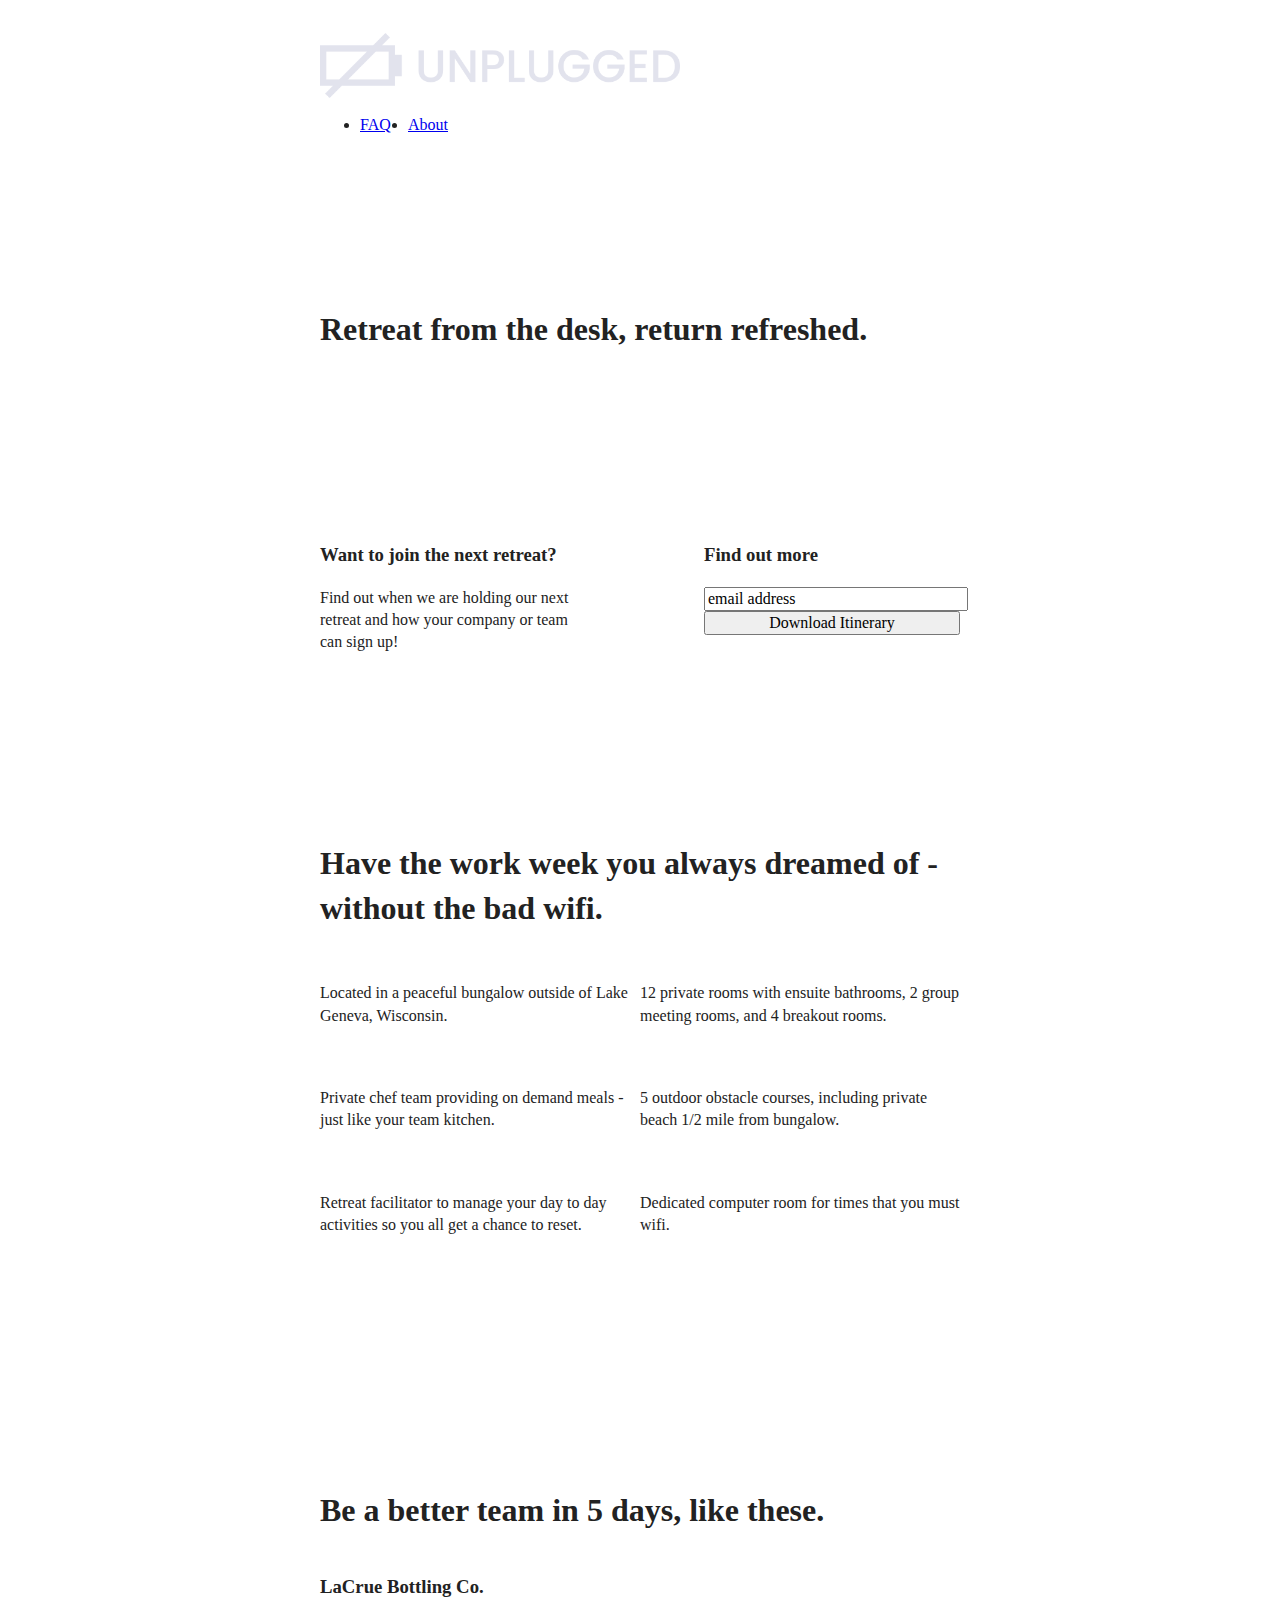
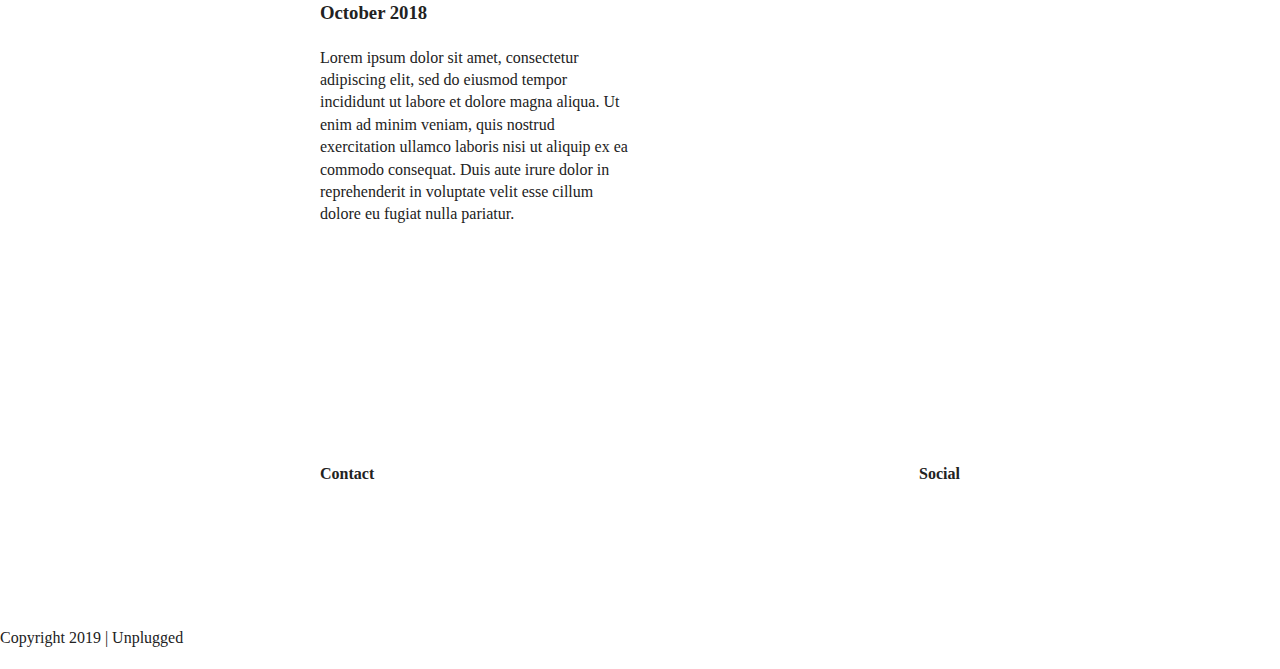
==== index.html @ dffa26b5 "added css layouts for mobile and tablet" ====
<!doctype html>
<html class="no-js" lang="">

<head>
  <meta charset="utf-8">
  <title>Unplugged Retreat</title>
  <meta name="description" content="">
  <meta name="viewport" content="width=device-width, initial-scale=1">

  <meta property="og:title" content="">
  <meta property="og:type" content="">
  <meta property="og:url" content="">
  <meta property="og:image" content="">

  <link rel="manifest" href="site.webmanifest">
  <link rel="apple-touch-icon" href="icon.png">
  <!-- Place favicon.ico in the root directory -->

  <link rel="stylesheet" href="css/normalize.css">
  <link rel="stylesheet" href="css/main.css">

  <meta name="theme-color" content="#fafafa">
</head>

<body>
  <header>
    <div class="content-wrapper">
      <a href="#"><img src="img/unpluggedlogo.png" alt="unplugged logo"></a>
      <div class="header-divider"></div>
      <nav>
        <ul>
          <li><a href="faq/index.html" target="_blank">FAQ</a></li>
          <li><a href="about/index.html" target="_blank">About</a></li>
        </ul>
      </nav>

      
    </div>
    
  </header>

  <main>
    <section class="hero-area">
      <div class="content-wrapper">
        <h1>Retreat from the desk, return refreshed.</h1>
      </div>
    </section>

    <aside>
      <div class="content-wrapper">
        <div class="form-description">
          <h3>Want to join the next retreat?</h3>
          <p>Find out when we are holding our next retreat and how your company or team can sign up!</p>
        </div>
        <div class="form">
          <h3>Find out more</h3>
          <input type="text" name="name" value="email address">
          <input type="button" value="Download Itinerary">
        </div>
      </div>
    </aside>
    <section class="features">
      <div class="content-wrapper">
        <h1>Have the work week you always dreamed of - without the bad wifi.</h1>
        <div class="features-items">
          <article>
            <p class="fontawesome-icon"></p>
            <p class="features-item-description">Located in a peaceful bungalow outside of Lake Geneva, Wisconsin.</p>
          </article>
          <article>
            <p class="fontawesome-icon"></p>
            <p class="features-item-description">12 private rooms with ensuite bathrooms, 2 group meeting rooms, and 4 breakout rooms.</p>
          </article>
          <article>
            <p class="fontawesome-icon"></p>
            <p class="features-item-description">Private chef team providing on demand meals - just like your team kitchen.</p>
          </article>
          <article>
            <p class="fontawesome-icon"></p>
            <p class="features-item-description">5 outdoor obstacle courses, including private beach 1/2 mile from bungalow.</p>
          </article>
          <article>
            <p class="fontawesome-icon"></p>
            <p class="features-item-description">Retreat facilitator to manage your day to day activities so you all get a chance to reset.</p>
          </article>
          <article>
            <p class="fontawesome-icon"></p>
            <p class="features-item-description">Dedicated computer room for times that you must wifi.</p>
          </article>
        </div>
      </div>
    </section>
    <section class="reviews">
      <div class="content-wrapper">
        <h1>Be a better team in 5 days, like these.</h1>
        <article>
          <div>
            <h3>LaCrue Bottling Co. October 2018</h3>
            <p>Lorem ipsum dolor sit amet, consectetur adipiscing elit, sed do eiusmod tempor incididunt ut labore et dolore magna aliqua. Ut enim ad minim veniam, quis nostrud exercitation ullamco laboris nisi ut aliquip ex ea commodo consequat. Duis aute irure dolor in reprehenderit in voluptate velit esse cillum dolore eu fugiat nulla pariatur.</p>
          </div>
        </article>
      </div>
    </section>
  </main>

  <footer>
    <div class="content-wrapper">
      <div class="footer-content">
        <div class="contact">
          <h4>Contact</h4>
          <address>
            
          </address>
        </div>
        <div class="social">
          <h4>Social</h4>
            <div class="social-icons">
              <p><a href="https://www.facebook.com/yoursite" target="_blank"></a></p>
              <p><a href="https://www.twitter.com/yoursite" target="_blank"></a></p>
              <p><a href="https://www.instagram.com/yoursite" target="_blank"></a></p>
            </div>
        </div>
      </div>
    </div>
    <div class="copyright">
      <p>Copyright 2019 | Unplugged</p>
    </div>
  </footer>

  <!-- Add your site or application content here -->
  <script src="../js/vendor/modernizr-3.11.2.min.js"></script>
  <script src="../js/plugins.js"></script>
  <script src="../js/main.js"></script>

  <!-- Google Analytics: change UA-XXXXX-Y to be your site's ID. -->
  <script>
    window.ga = function () { ga.q.push(arguments) }; ga.q = []; ga.l = +new Date;
    ga('create', 'UA-XXXXX-Y', 'auto'); ga('set', 'anonymizeIp', true); ga('set', 'transport', 'beacon'); ga('send', 'pageview')
  </script>
  <script src="https://www.google-analytics.com/analytics.js" async></script>
</body>

</html>
---- css/main.css ----
/*! HTML5 Boilerplate v8.0.0 | MIT License | https://html5boilerplate.com/ */

/* main.css 2.1.0 | MIT License | https://github.com/h5bp/main.css#readme */
/*
 * What follows is the result of much research on cross-browser styling.
 * Credit left inline and big thanks to Nicolas Gallagher, Jonathan Neal,
 * Kroc Camen, and the H5BP dev community and team.
 */

/* ==========================================================================
   Base styles: opinionated defaults
   ========================================================================== */

html {
  color: #222;
  font-size: 1em;
  line-height: 1.4;
}

/*
 * Remove text-shadow in selection highlight:
 * https://twitter.com/miketaylr/status/12228805301
 *
 * Vendor-prefixed and regular ::selection selectors cannot be combined:
 * https://stackoverflow.com/a/16982510/7133471
 *
 * Customize the background color to match your design.
 */

::-moz-selection {
  background: #b3d4fc;
  text-shadow: none;
}

::selection {
  background: #b3d4fc;
  text-shadow: none;
}

/*
 * A better looking default horizontal rule
 */

hr {
  display: block;
  height: 1px;
  border: 0;
  border-top: 1px solid #ccc;
  margin: 1em 0;
  padding: 0;
}

/*
 * Remove the gap between audio, canvas, iframes,
 * images, videos and the bottom of their containers:
 * https://github.com/h5bp/html5-boilerplate/issues/440
 */

audio,
canvas,
iframe,
img,
svg,
video {
  vertical-align: middle;
}

/*
 * Remove default fieldset styles.
 */

fieldset {
  border: 0;
  margin: 0;
  padding: 0;
}

/*
 * Allow only vertical resizing of textareas.
 */

textarea {
  resize: vertical;
}

/* ==========================================================================
   Author's custom styles
   ========================================================================== */

.content-wrapper {
  width: 90%;
  margin: 50px 0;
}

header, footer {
  display: flex;
  justify-content: center;
  align-items: center;
  flex-flow: row wrap;
}

header {
  padding: 15px, 0;
}

header img {
  width: 60%;
}

header .content-wrapper {
  display: flex;
  justify-content: center;
  align-items: center;
  flex-flow: row wrap;
  margin: 0;
}

.header-divider {
  width: 100%;
  height: 1px;
  margin: 10px 0 20px 0;
}

header nav {
  display: flex;
  justify-content: space-around;
  align-items: center;
  flex-flow: row wrap;
  width: 60%;
}

header nav ul {
  display: flex;
  justify-content: space-around;
  width: 100%;
}

footer {
  flex-direction: column;
}

footer .content-wrapper {
  width: 55%;
  margin: 50px 0;
}

footer .social-icons {
  display: flex;
  justify-content: space-around;
  align-items: center;
}

footer .social-icons p {
  display: flex;
  justify-content: center;
  align-items: center;
} 

footer p {
  margin: 0;
}

footer .copyright {
  margin: 20px 0;
}


/* --------------- Mobile styles - Homepage --------------- */

.hero-area {
  display: flex;
  justify-content: center;
  flex-flow: row wrap;
}

aside {
  display: flex;
  justify-content: center;
  align-items: center;
  flex-flow: row wrap;
}

input {
  width: 100%
}

.features {
  display: flex;
  justify-content: center;
  flex-flow: row wrap;
}

.features h2 {
margin-bottom: 60px;
}

.features .features-items {
  display: flex;
  justify-content: center;
  align-items: center;
  flex-flow: row wrap;
}

.features article {
  width: 63%;
  margin: 30px 0;
}

.features p {
  margin: 0;
}

.reviews {
  display: flex;
  justify-content: center;
  flex-flow: row wrap;
}

.reviews h3 {
  width: 55%;
  margin: 20px 0;
}

/* --------------- Mobile styles - About page --------------- */


.mission {
  display: flex;
  justify-content: center;
  align-items: center;
  flex-flow: row wrap;
}

.contact {
  display: flex;
  justify-content: center;
  align-items: center;
  flex-flow: row wrap;
}

.contact-content p {
  margin: 0;
}

/* --------------- Mobile styles - FAQ page --------------- */
.faq {
  display: flex;
  justify-content: center;
  align-items: center;
}

.faq .content-wrapper {
  display: flex;
  justify-content: center;
  align-items: center;
  flex-flow: row wrap;
}

.faq h2 {
  margin-bottom: 40px;
}

.faq-content {
  margin-bottom: 50px; 
}

/* ==========================================================================
   Helper classes
   ========================================================================== */

/*
 * Hide visually and from screen readers
 */

.hidden,
[hidden] {
  display: none !important;
}

/*
 * Hide only visually, but have it available for screen readers:
 * https://snook.ca/archives/html_and_css/hiding-content-for-accessibility
 *
 * 1. For long content, line feeds are not interpreted as spaces and small width
 *    causes content to wrap 1 word per line:
 *    https://medium.com/@jessebeach/beware-smushed-off-screen-accessible-text-5952a4c2cbfe
 */

.sr-only {
  border: 0;
  clip: rect(0, 0, 0, 0);
  height: 1px;
  margin: -1px;
  overflow: hidden;
  padding: 0;
  position: absolute;
  white-space: nowrap;
  width: 1px;
  /* 1 */
}

/*
 * Extends the .sr-only class to allow the element
 * to be focusable when navigated to via the keyboard:
 * https://www.drupal.org/node/897638
 */

.sr-only.focusable:active,
.sr-only.focusable:focus {
  clip: auto;
  height: auto;
  margin: 0;
  overflow: visible;
  position: static;
  white-space: inherit;
  width: auto;
}

/*
 * Hide visually and from screen readers, but maintain layout
 */

.invisible {
  visibility: hidden;
}

/*
 * Clearfix: contain floats
 *
 * For modern browsers
 * 1. The space content is one way to avoid an Opera bug when the
 *    `contenteditable` attribute is included anywhere else in the document.
 *    Otherwise it causes space to appear at the top and bottom of elements
 *    that receive the `clearfix` class.
 * 2. The use of `table` rather than `block` is only necessary if using
 *    `:before` to contain the top-margins of child elements.
 */

.clearfix::before,
.clearfix::after {
  content: " ";
  display: table;
}

.clearfix::after {
  clear: both;
}

/* ==========================================================================
   EXAMPLE Media Queries for Responsive Design.
   These examples override the primary ('mobile first') styles.
   Modify as content requires.
   ========================================================================== */

@media only screen and (min-width: 768px) {

/* General styles */
.content-wrapper {
  max-width: 640px;
  margin: 100px 0;
}

/* Header */
header {
  justify-content: space-around;
  padding: 33px 0;
}

header .content-wrapper {
  justify-content: space-between;
  width: 100%;
}

header nav {
  width: 20%;
}

header nav ul {
  justify-content: space-between;
}

.header-divider {
  display: none;
}

/* Hero Area */

/* Aside */
aside .content-wrapper {
  margin: 50px 0;
  display: flex;
  justify-content: space-between;
  flex-flow: row wrap;
}

aside .content-wrapper .form-description,
aside .content-wrapper .form {
  width: 40%;
  margin: 0;
}

/* Features */
.features article {
  display: flex;
  justify-content: center;
  align-items: center;
  flex-flow: column wrap;
  flex-basis: 50%;
}

/* Reviews */
.reviews article {
  display: flex;
  justify-content: space-between;
}

.reviews article div {
  width: 49%;
}

/* Footer */
footer .content-wrapper {
  width: 65%;
  margin: 100px 0;
}

.footer-content {
  display: flex;
  justify-content: space-between;
  align-items: center;
}

footer .contact {
  margin-bottom: 0;
}

footer .copyright {
  width: 100%;
}

/* About Page */

.mission-content {
  display: flex;
  justify-content: space-between;
  align-items: center;
  padding-top: 20px;
}

.mission-content p {
  width: 45%;
}

.contact-section .content-wrapper h2 {
  width: 80%;
}

.contact-content {
  display: flex;
  justify-content: space-between;
  align-items: flex-start;
}

/* FAQ Page */
.faq .content-wrapper {
  justify-content: space-between;
}

.faq-content {
  flex-basis: 45%;
}

.faq h2 {
  width: 100%;
}

}

@media only screen and (min-width: 1200px) {

}

/* ==========================================================================
   Print styles.
   Inlined to avoid the additional HTTP request:
   https://www.phpied.com/delay-loading-your-print-css/
   ========================================================================== */

@media print {
  *,
  *::before,
  *::after {
    background: #fff !important;
    color: #000 !important;
    /* Black prints faster */
    box-shadow: none !important;
    text-shadow: none !important;
  }

  a,
  a:visited {
    text-decoration: underline;
  }

  a[href]::after {
    content: " (" attr(href) ")";
  }

  abbr[title]::after {
    content: " (" attr(title) ")";
  }

  /*
   * Don't show links that are fragment identifiers,
   * or use the `javascript:` pseudo protocol
   */
  a[href^="#"]::after,
  a[href^="javascript:"]::after {
    content: "";
  }

  pre {
    white-space: pre-wrap !important;
  }

  pre,
  blockquote {
    border: 1px solid #999;
    page-break-inside: avoid;
  }

  /*
   * Printing Tables:
   * https://web.archive.org/web/20180815150934/http://css-discuss.incutio.com/wiki/Printing_Tables
   */
  thead {
    display: table-header-group;
  }

  tr,
  img {
    page-break-inside: avoid;
  }

  p,
  h2,
  h3 {
    orphans: 3;
    widows: 3;
  }

  h2,
  h3 {
    page-break-after: avoid;
  }
}
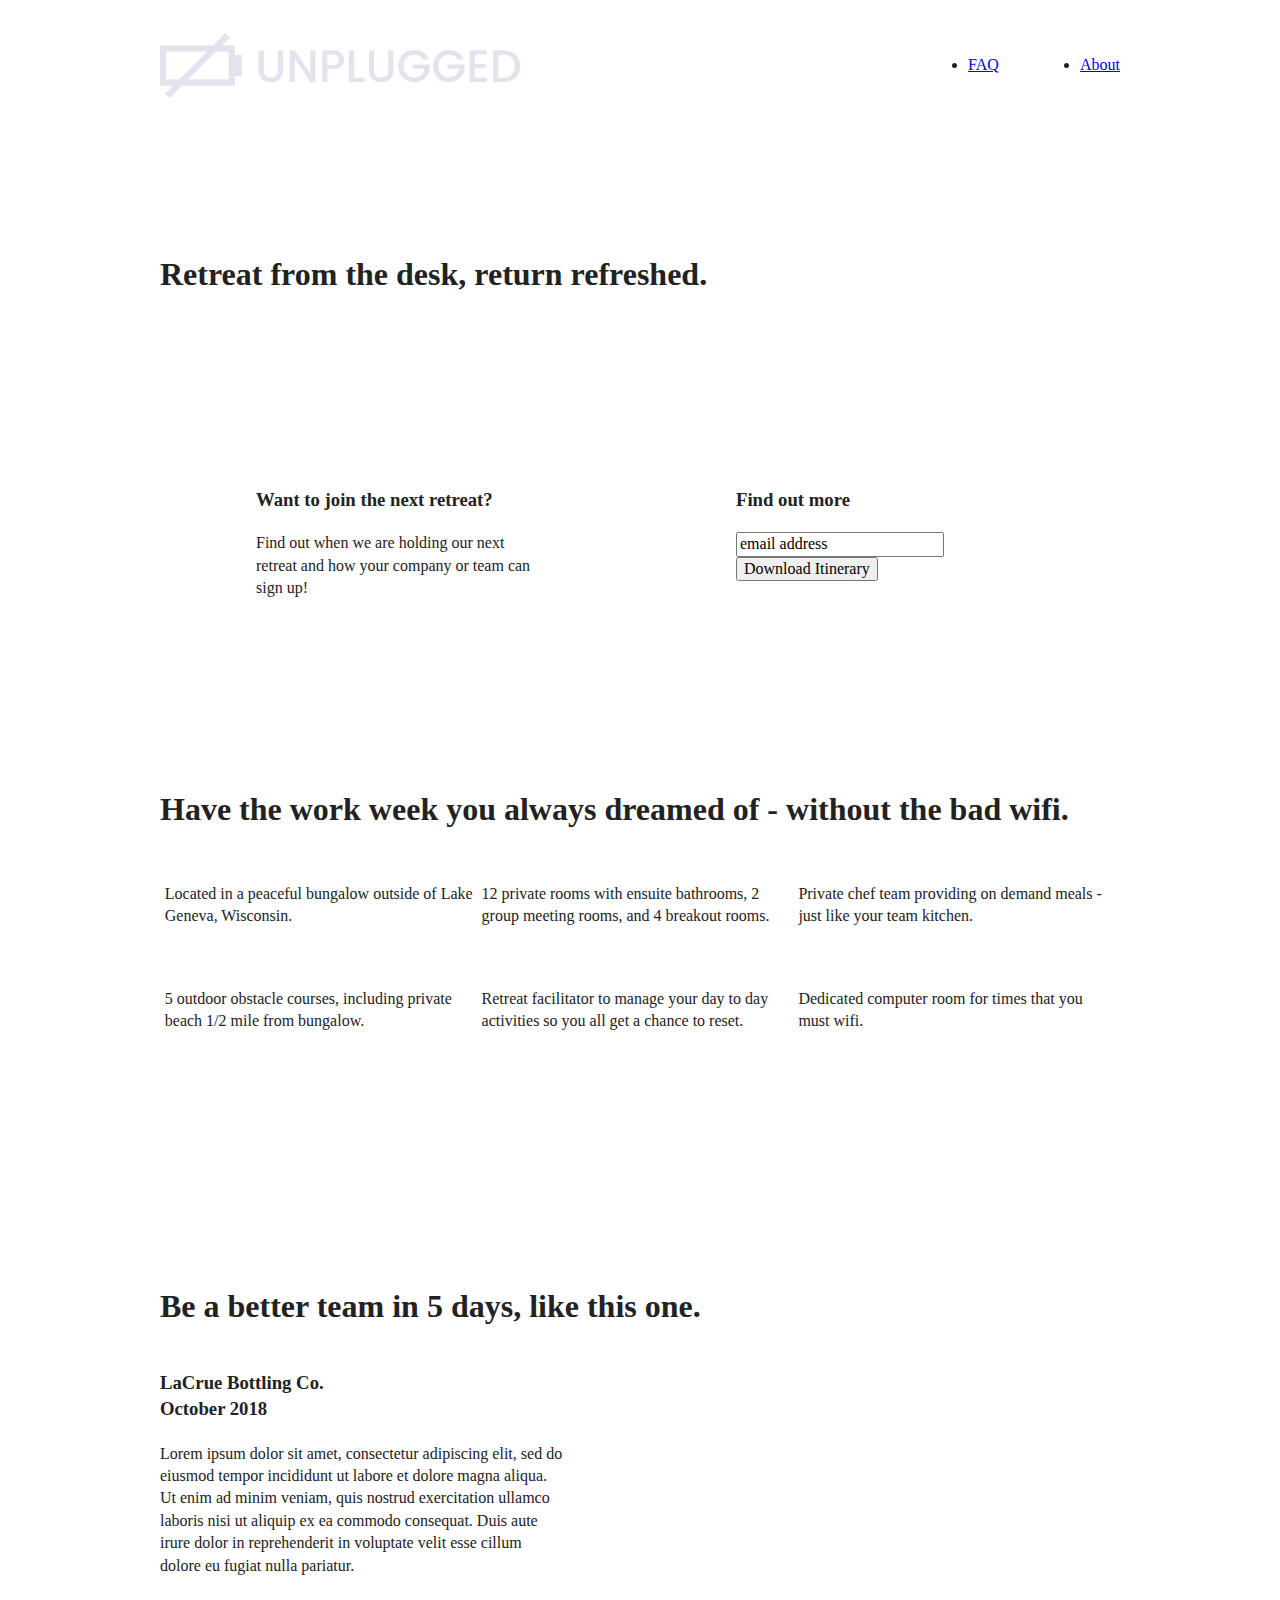
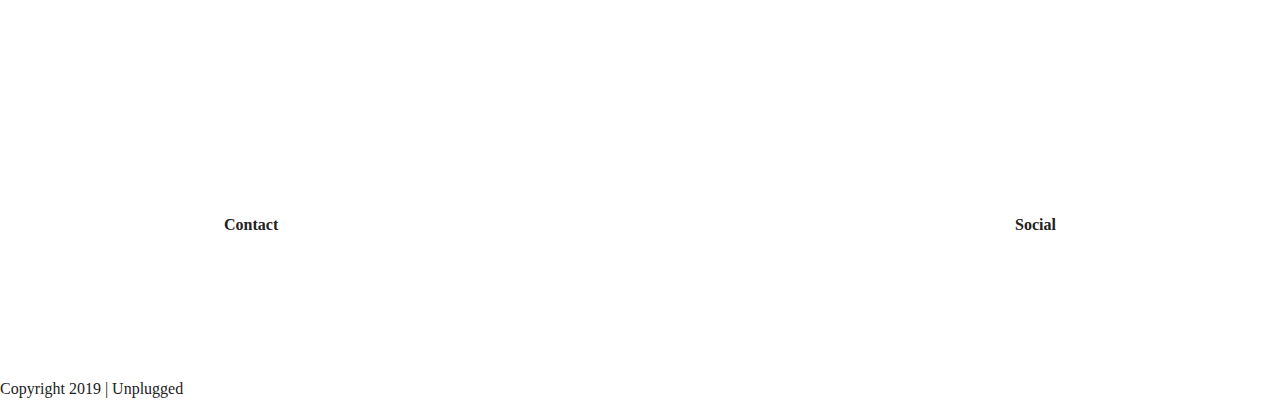
==== commit 37ec0231: "added desktop css layouts" ====
--- a/index.html
+++ b/index.html
@@ -92,7 +92,7 @@
     </section>
     <section class="reviews">
       <div class="content-wrapper">
-        <h1>Be a better team in 5 days, like these.</h1>
+        <h1>Be a better team in 5 days, like this one.</h1>
         <article>
           <div>
             <h3>LaCrue Bottling Co. October 2018</h3>
--- a/css/main.css
+++ b/css/main.css
@@ -180,9 +180,6 @@
   flex-flow: row wrap;
 }
 
-input {
-  width: 100%
-}
 
 .features {
   display: flex;
@@ -240,6 +237,13 @@
 
 .contact-content p {
   margin: 0;
+}
+
+.social {
+  display: flex;
+  justify-content: center;
+  align-items: center;
+  flex-flow: row wrap;
 }
 
 /* --------------- Mobile styles - FAQ page --------------- */
@@ -477,6 +481,52 @@
 }
 
 @media only screen and (min-width: 1200px) {
+.content-wrapper {
+  max-width: 960px;
+}
+
+/* Hero */
+.hero-area h1 {
+  width: 60%;
+}
+
+/* Aside */
+aside .content-wrapper {
+  justify-content: space-around;
+}
+
+aside .content-wrapper .form-description,
+aside .content-wrapper .form {
+  width: 30%;
+}
+
+
+/* Features */
+.features h2 {
+  width: 90%;
+}
+
+.features article {
+  flex-basis: 33%;
+}
+
+/* Reviews */
+.reviews article div {
+    width: 42%;
+  }
+
+/* ---------- About Page Desktop ----------- */
+
+.mission h2,
+.contact-section .content-wrapper h2 {
+  width: 95%
+}
+
+/* ---------- FAQ Page Desktop ---------- */
+
+.faq h2 {
+  width: 100%;
+}
 
 }
 
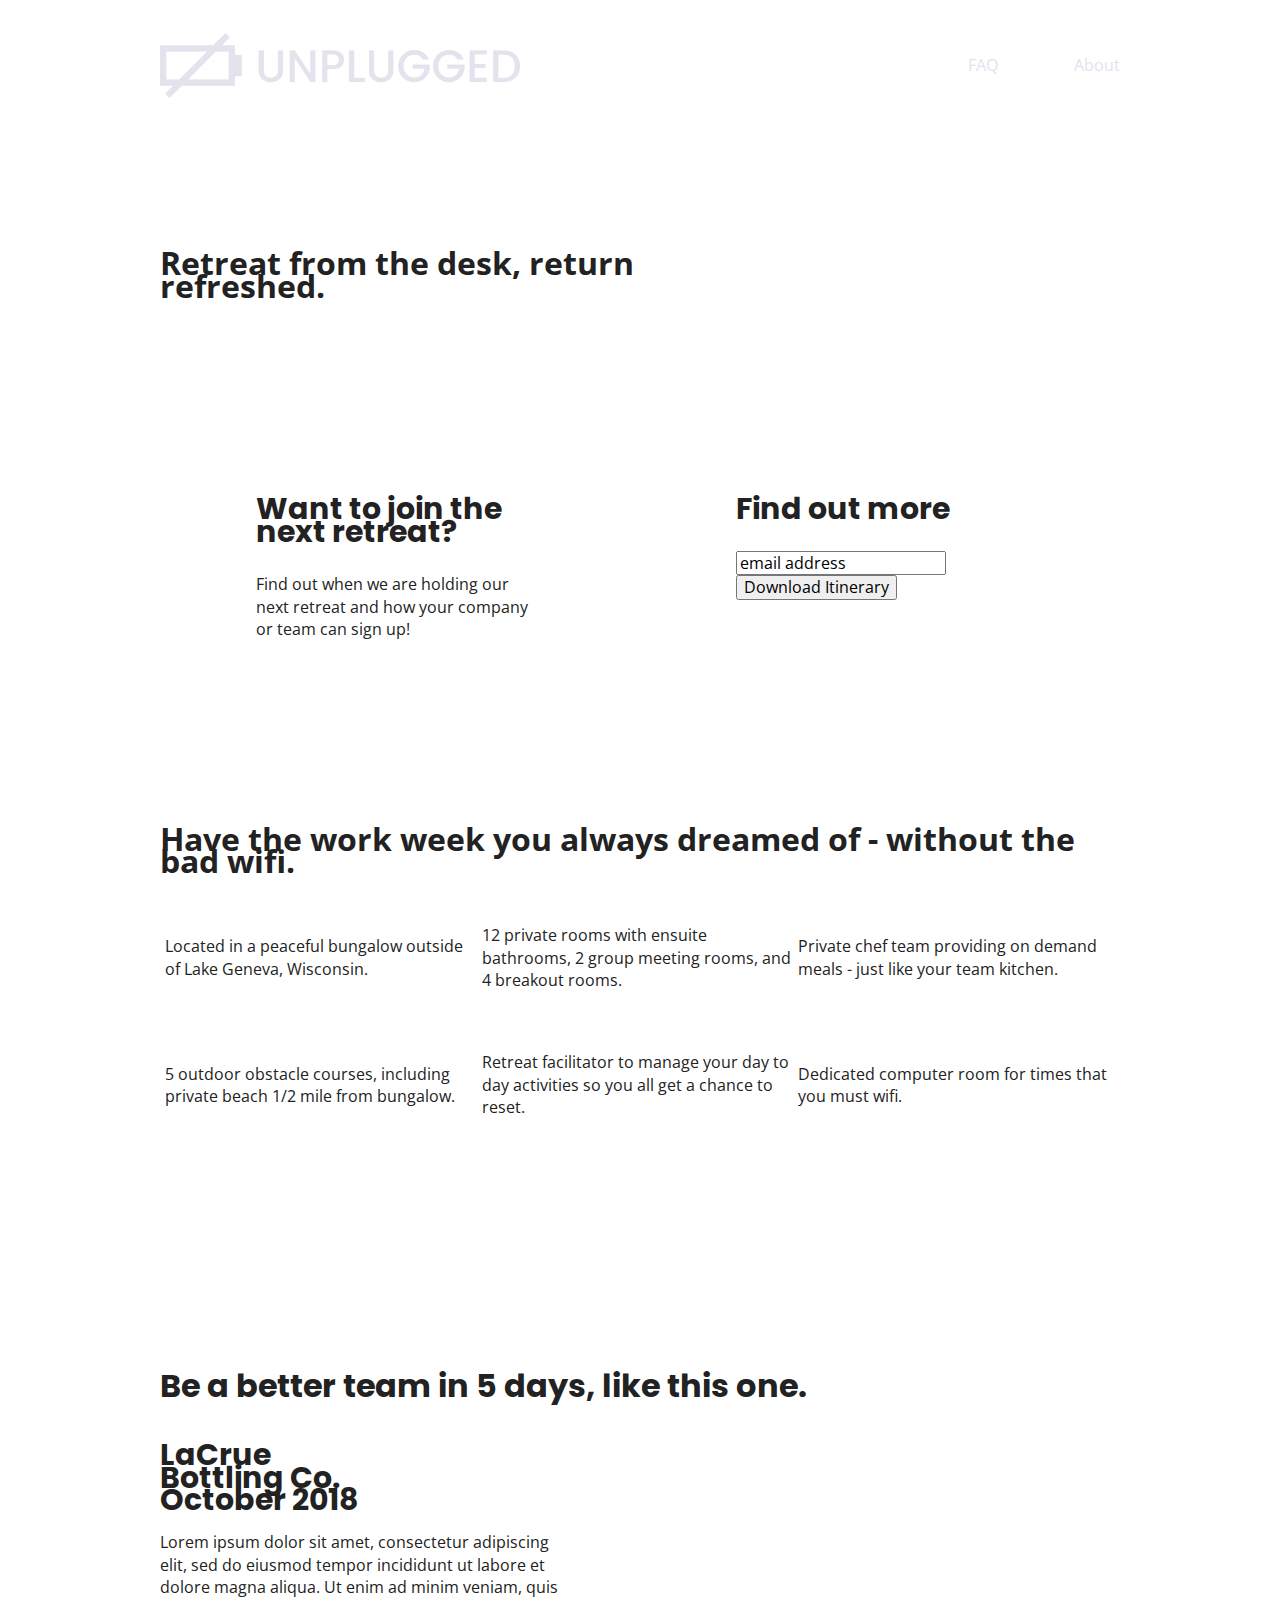
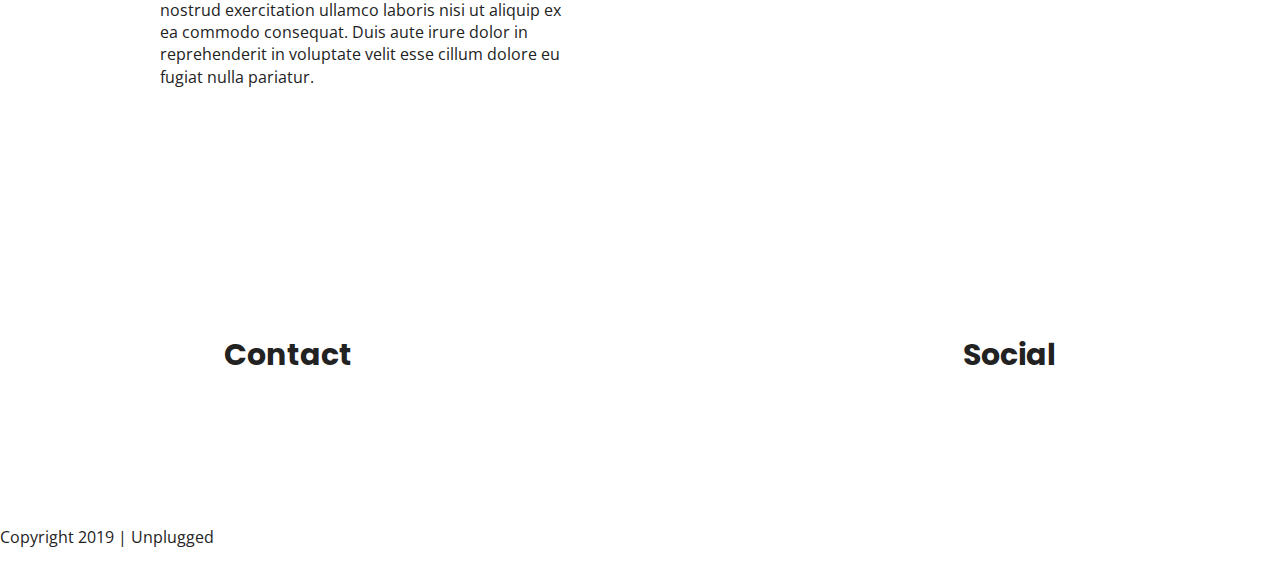
==== commit e54e835e: "added css text styles" ====
--- a/index.html
+++ b/index.html
@@ -20,6 +20,9 @@
   <link rel="stylesheet" href="css/main.css">
 
   <meta name="theme-color" content="#fafafa">
+
+  <!-- Google Fonts -->
+  <link href="https://fonts.googleapis.com/css?family=Open+Sans:400,700|Poppins:500,700" rel="stylesheet">
 </head>
 
 <body>
@@ -92,7 +95,7 @@
     </section>
     <section class="reviews">
       <div class="content-wrapper">
-        <h1>Be a better team in 5 days, like this one.</h1>
+        <h2>Be a better team in 5 days, like this one.</h2>
         <article>
           <div>
             <h3>LaCrue Bottling Co. October 2018</h3>
--- a/css/main.css
+++ b/css/main.css
@@ -86,6 +86,61 @@
 /* ==========================================================================
    Author's custom styles
    ========================================================================== */
+
+/* General Styles */
+ 
+html {
+  font-size: 16px;
+  line-height: 1.4em;
+}
+ 
+body {
+  font-family: 'Open Sans', sans-serif;
+  font-size: 1em;
+}
+ 
+ul, 
+ol {
+ list-style-type: none;
+}
+ 
+a {
+  color: #e2e3ed;
+  text-decoration: none;
+}
+ 
+h2 {
+  font-family: 'Poppins', sans-serif;
+  font-size: 2em;
+}
+ 
+h3, 
+h4 {
+  font-family: 'Poppins', sans-serif;
+  font-size: 1.875em;
+}
+ 
+p {
+  
+}
+ 
+img {
+ 
+}
+ 
+figure {
+ 
+}
+ 
+address {
+ font-style: normal;
+}
+ 
+.content-wrapper {
+ 
+}
+
+/* CSS Layout Styles */
 
 .content-wrapper {
   width: 90%;
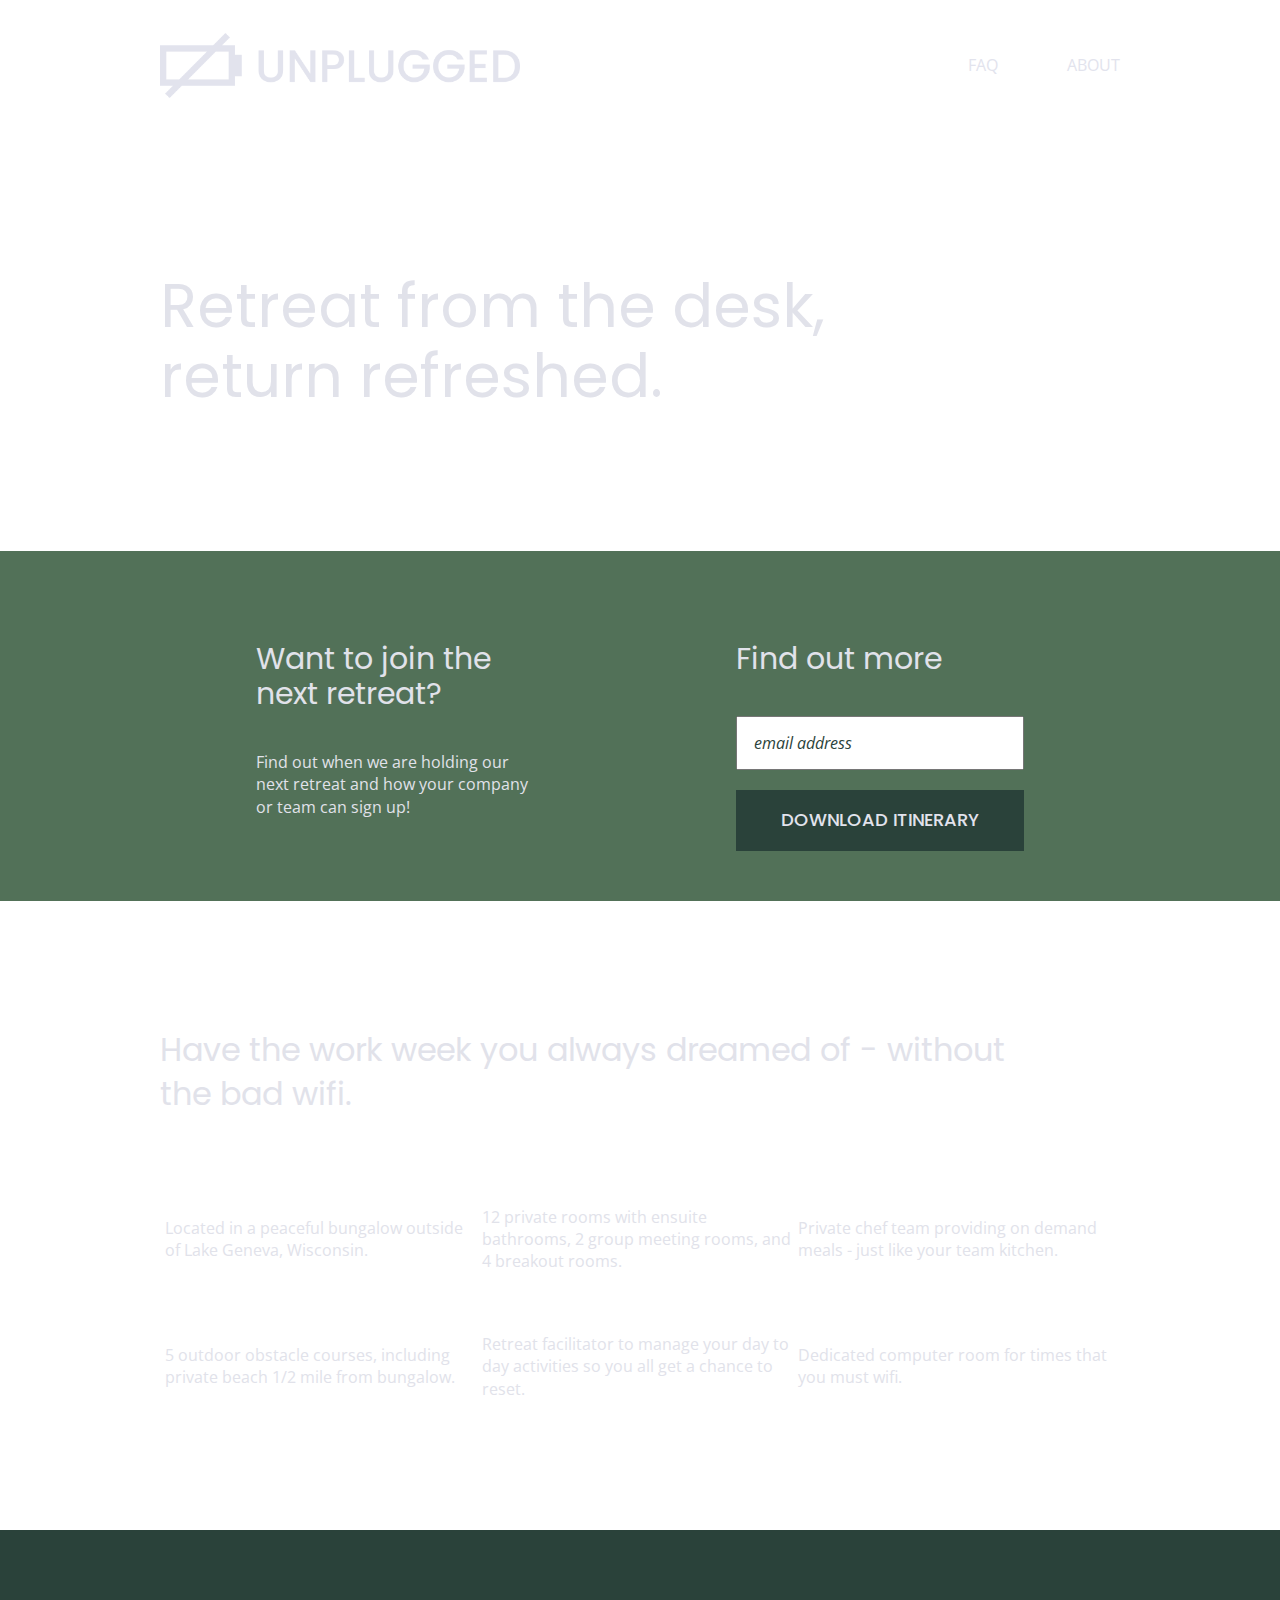
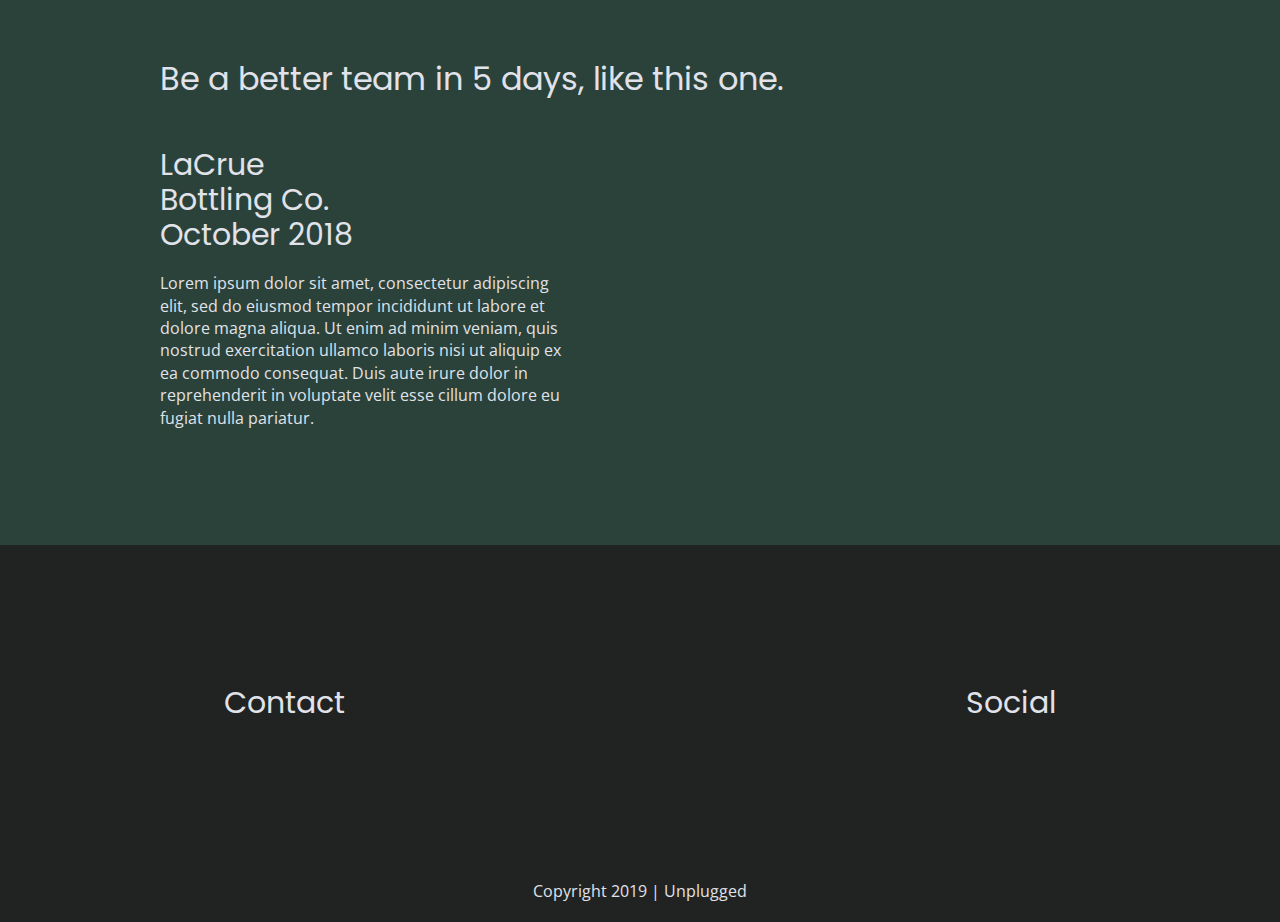
==== commit c2c80d31: "added more fonts and colors" ====
--- a/index.html
+++ b/index.html
@@ -52,11 +52,11 @@
     <aside>
       <div class="content-wrapper">
         <div class="form-description">
-          <h3>Want to join the next retreat?</h3>
+          <h4>Want to join the next retreat?</h4>
           <p>Find out when we are holding our next retreat and how your company or team can sign up!</p>
         </div>
         <div class="form">
-          <h3>Find out more</h3>
+          <h4>Find out more</h4>
           <input type="text" name="name" value="email address">
           <input type="button" value="Download Itinerary">
         </div>
@@ -64,7 +64,7 @@
     </aside>
     <section class="features">
       <div class="content-wrapper">
-        <h1>Have the work week you always dreamed of - without the bad wifi.</h1>
+        <h2>Have the work week you always dreamed of - without the bad wifi.</h2>
         <div class="features-items">
           <article>
             <p class="fontawesome-icon"></p>
--- a/css/main.css
+++ b/css/main.css
@@ -87,7 +87,7 @@
    Author's custom styles
    ========================================================================== */
 
-/* General Styles */
+/* ----------------- General Styles --------------------- */
  
 html {
   font-size: 16px;
@@ -97,31 +97,44 @@
 body {
   font-family: 'Open Sans', sans-serif;
   font-size: 1em;
+  color: #e1e2ea;
 }
  
 ul, 
 ol {
  list-style-type: none;
+ text-transform: uppercase;
 }
  
 a {
   color: #e2e3ed;
   text-decoration: none;
 }
- 
+
+h1 {
+  font-family: 'Poppins', sans-serif;
+  font-size: 3.75em;
+  line-height: 70px;
+  font-weight: normal;
+}
+
 h2 {
   font-family: 'Poppins', sans-serif;
   font-size: 2em;
+  font-weight: normal;
+  line-height: 44px;
 }
  
 h3, 
 h4 {
   font-family: 'Poppins', sans-serif;
   font-size: 1.875em;
+  font-weight: normal;
+  line-height: 35px;
 }
  
 p {
-  
+  font-family: 'Open Sans', sans-serif;
 }
  
 img {
@@ -140,7 +153,71 @@
  
 }
 
-/* CSS Layout Styles */
+aside .form {
+  margin-top: 30px;
+}
+
+aside {
+  background: #527158;
+}
+ 
+input[type=text] {
+  box-sizing: border-box;
+  width: 100%;
+  color: #2a423a;
+  font-style: italic;
+  padding: 1em;
+}
+ 
+input[type=button] {
+  width: 100%;
+  padding: 20px 0;
+  margin-top: 20px;
+  background-color: #2a423a;
+  font-family: 'Poppins', Helvetica, Arial, sans-serif;
+  font-weight: 500;
+  font-size: 1.125em;
+  color: #e2e3ed;
+  border: none;
+  text-align: center;
+  text-transform: uppercase;
+}
+
+.reviews {
+  background: #2a423a;
+}
+
+footer {
+  background: #202322;
+}
+
+/* ----------------- General Styles About Page ------------------ */
+
+.mission h1 {
+  font-size: 3em;
+}
+
+.contact h1 {
+  font-size: 3em;
+}
+
+/* ----------------- General Styles FAQ Page ------------------ */
+
+.faq h1 {
+  font-size: 3em;
+}
+
+.faq h4 {
+  font-size: 1.125em;
+}
+
+.faq p {
+  font-size: 1.125em;
+}
+
+
+
+/* -------------- CSS Layout Styles --------------- */
 
 .content-wrapper {
   width: 90%;
@@ -213,11 +290,14 @@
 
 footer p {
   margin: 0;
+  text-align: center;
 }
 
 footer .copyright {
   margin: 20px 0;
 }
+
+
 
 
 /* --------------- Mobile styles - Homepage --------------- */
@@ -542,7 +622,7 @@
 
 /* Hero */
 .hero-area h1 {
-  width: 60%;
+  width: 70%;
 }
 
 /* Aside */
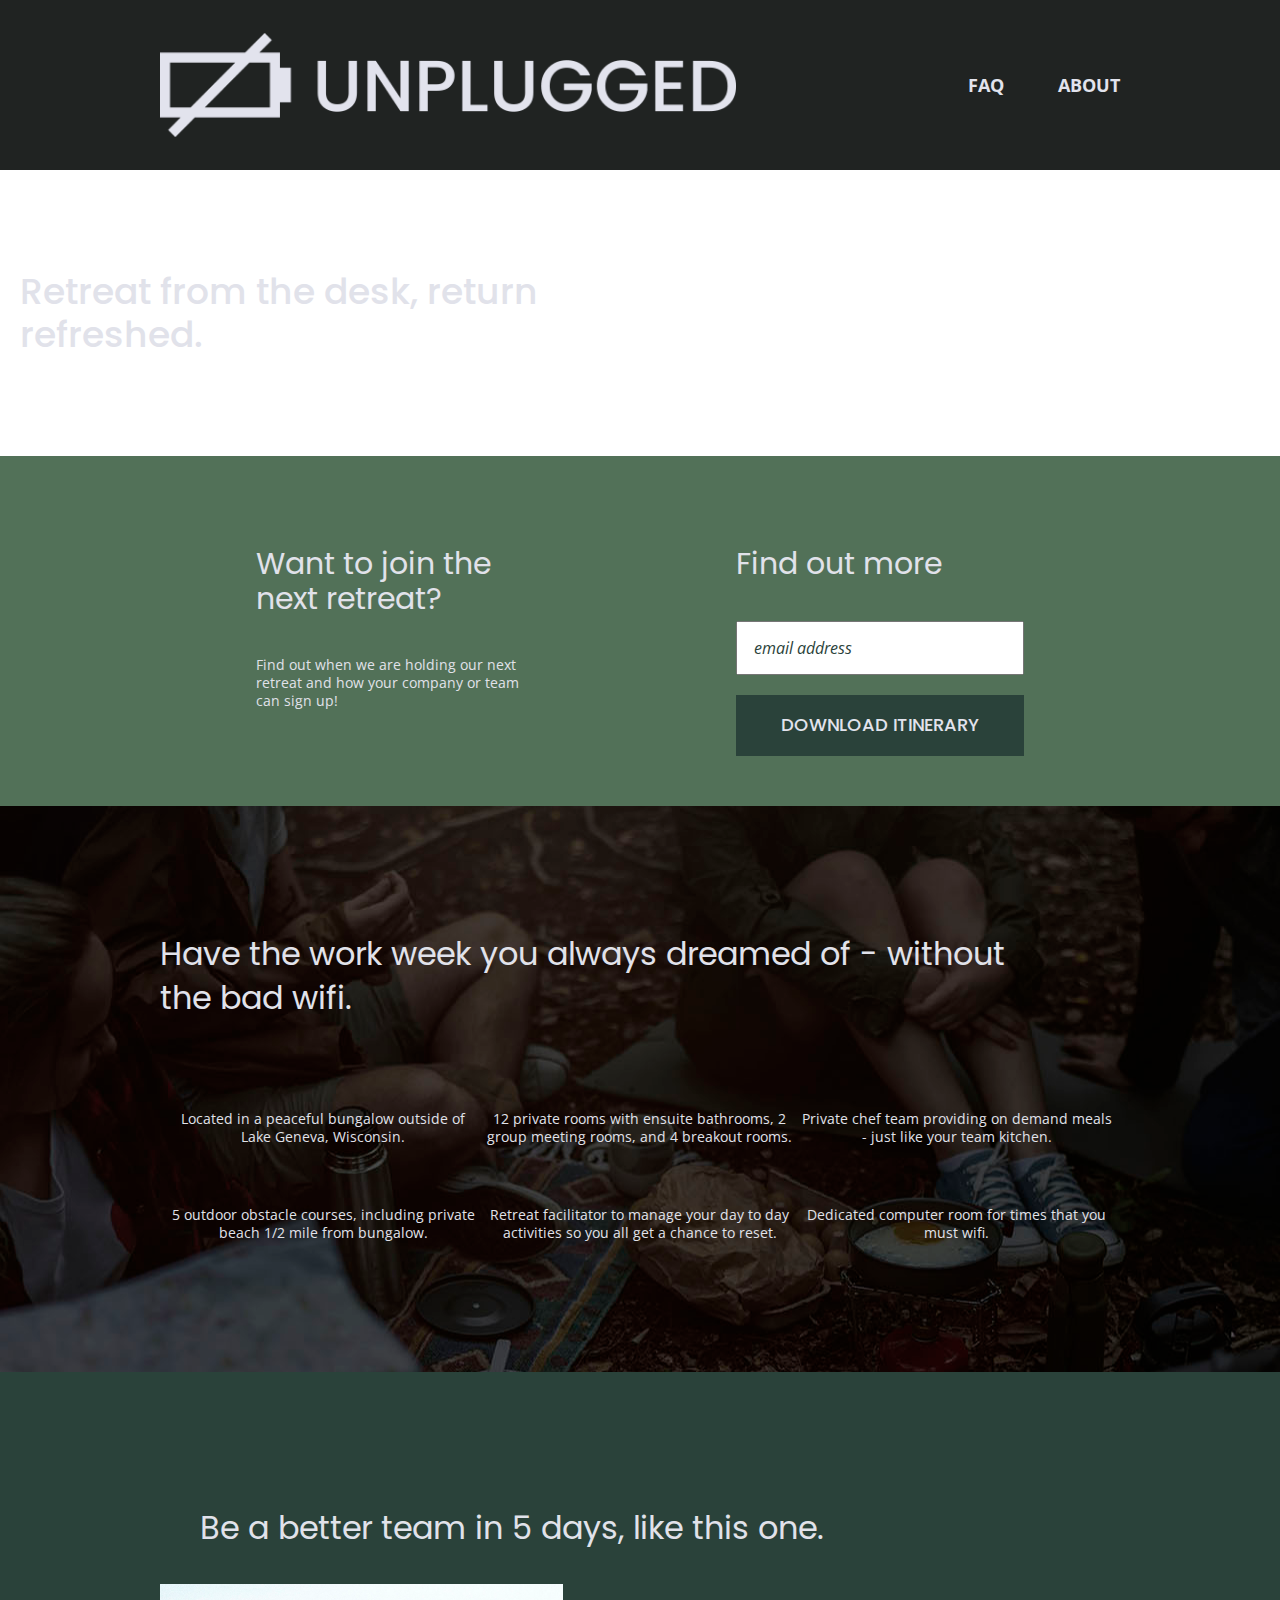
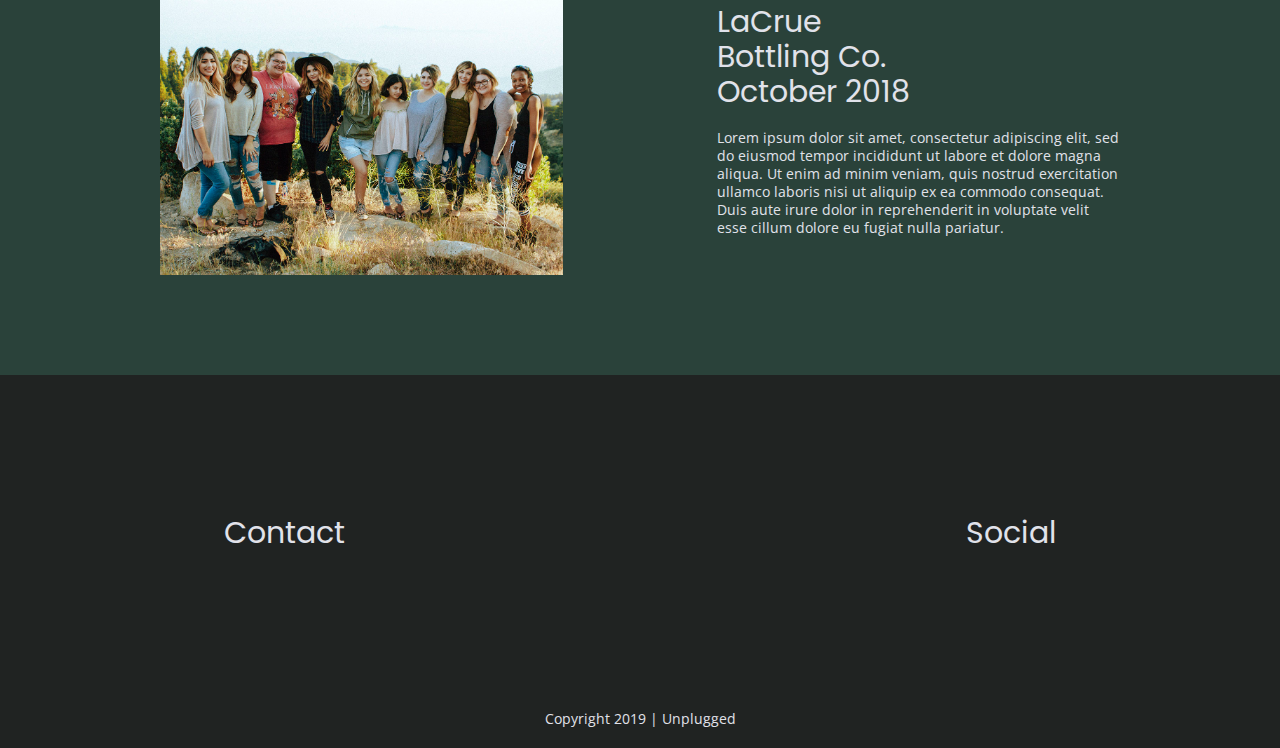
==== commit 13ce4898: "added homepage images" ====
--- a/index.html
+++ b/index.html
@@ -28,7 +28,9 @@
 <body>
   <header>
     <div class="content-wrapper">
-      <a href="#"><img src="img/unpluggedlogo.png" alt="unplugged logo"></a>
+      <figure>
+        <a href="#"><img src="img/unpluggedlogo.png" alt="unplugged logo"></a>
+      </figure>
       <div class="header-divider"></div>
       <nav>
         <ul>
@@ -98,6 +100,11 @@
         <h2>Be a better team in 5 days, like this one.</h2>
         <article>
           <div>
+            <figure>
+              <img src="img/lacrue.jpg" alt="lacrue photo">
+            </figure>
+          </div>
+          <div>
             <h3>LaCrue Bottling Co. October 2018</h3>
             <p>Lorem ipsum dolor sit amet, consectetur adipiscing elit, sed do eiusmod tempor incididunt ut labore et dolore magna aliqua. Ut enim ad minim veniam, quis nostrud exercitation ullamco laboris nisi ut aliquip ex ea commodo consequat. Duis aute irure dolor in reprehenderit in voluptate velit esse cillum dolore eu fugiat nulla pariatur.</p>
           </div>
--- a/css/main.css
+++ b/css/main.css
@@ -87,19 +87,21 @@
    Author's custom styles
    ========================================================================== */
 
-/* ----------------- General Styles --------------------- */
+/* ----------------- Global Styles --------------------- */
  
 html {
   font-size: 16px;
   line-height: 1.4em;
 }
- 
+
 body {
   font-family: 'Open Sans', sans-serif;
   font-size: 1em;
   color: #e1e2ea;
-}
- 
+  text-align: left;
+}
+
+
 ul, 
 ol {
  list-style-type: none;
@@ -110,12 +112,14 @@
   color: #e2e3ed;
   text-decoration: none;
 }
+
 
 h1 {
   font-family: 'Poppins', sans-serif;
   font-size: 3.75em;
   line-height: 70px;
   font-weight: normal;
+  margin: 0 20px;
 }
 
 h2 {
@@ -135,14 +139,16 @@
  
 p {
   font-family: 'Open Sans', sans-serif;
+  font-size: 0.875em;
+  line-height: 1.285;
 }
  
 img {
- 
+ width: 100%
 }
  
 figure {
- 
+ margin: 0;
 }
  
 address {
@@ -150,15 +156,162 @@
 }
  
 .content-wrapper {
- 
+  width: 90%;
+  margin: 50px 0;
+}
+
+/* ----------------- General Styles About Page ------------------ */
+
+.mission h1 {
+  font-size: 3em;
+}
+
+.contact h1 {
+  font-size: 3em;
+}
+
+/* ----------------- General Styles FAQ Page ------------------ */
+
+.faq h1 {
+  font-size: 3em;
+}
+
+.faq h4 {
+  font-size: 1.125em;
+}
+
+.faq p {
+  font-size: 1.125em;
+}
+
+
+
+/* -------------- Base Header and Footer Styles --------------- */
+
+
+
+header, footer {
+  background-color: #202322;
+  display: flex;
+  justify-content: center;
+  align-items: center;
+  flex-flow: row wrap;
+}
+
+header {
+  padding: 15px, 0;
+}
+
+header figure {
+  width: 60%;
+  display: flex;
+  justify-content: center;
+  align-items: center;
+  flex-flow: row wrap;
+}
+
+header .content-wrapper {
+  display: flex;
+  justify-content: center;
+  align-items: center;
+  flex-flow: row wrap;
+  margin: 0;
+}
+
+.header-divider {
+  background: #3a3a3a;
+  width: 100%;
+  height: 1px;
+  margin: 10px 0 20px 0;
+}
+
+header nav {
+  display: flex;
+  justify-content: space-around;
+  align-items: center;
+  flex-flow: row wrap;
+  font-size: 1.125em;
+  font-weight: 700;
+  text-transform: uppercase;
+  width: 60%;
+}
+
+header nav ul {
+  display: flex;
+  justify-content: space-around;
+  width: 100%;
+}
+
+footer {
+  flex-direction: column;
+  text-align: center;
+}
+
+footer .content-wrapper {
+  width: 55%;
+  margin: 50px 0;
+}
+
+footer .contact {
+  margin-bottom: 50px;
+}
+
+footer .social-icons {
+  display: flex;
+  justify-content: space-around;
+  align-items: center;
+}
+
+footer .social-icons p {
+  display: flex;
+  justify-content: center;
+  align-items: center;
+} 
+
+footer p {
+  margin: 0;
+  text-align: center;
+}
+
+footer .copyright {
+  margin: 20px 0;
+}
+
+
+
+
+/* --------------- Mobile styles - Homepage --------------- */
+}
+
+.hero-area {
+  background: url('../img/hero-image.jpg');
+  background-size: cover;
+  background-repeat: no-repeat;
+  background-position: center;
+  background-color: #333;
+  display: flex;
+  justify-content: center;
+  flex-flow: row wrap;
+  min-height: 500px;
+}
+
+.hero-area h1 {
+  font-size: 2.25em;
+  font-family: 'Poppins', Helvetica, Arial, sans-serif; 
+  font-weight: 500;
+  line-height: 1.2;
+}
+
+aside {
+  background-color: #527158;
+  display: flex;
+  justify-content: center;
+  align-items: center;
+  flex-flow: row wrap;
 }
 
 aside .form {
   margin-top: 30px;
-}
-
-aside {
-  background: #527158;
 }
  
 input[type=text] {
@@ -183,147 +336,16 @@
   text-transform: uppercase;
 }
 
-.reviews {
-  background: #2a423a;
-}
-
-footer {
-  background: #202322;
-}
-
-/* ----------------- General Styles About Page ------------------ */
-
-.mission h1 {
-  font-size: 3em;
-}
-
-.contact h1 {
-  font-size: 3em;
-}
-
-/* ----------------- General Styles FAQ Page ------------------ */
-
-.faq h1 {
-  font-size: 3em;
-}
-
-.faq h4 {
-  font-size: 1.125em;
-}
-
-.faq p {
-  font-size: 1.125em;
-}
-
-
-
-/* -------------- CSS Layout Styles --------------- */
-
-.content-wrapper {
-  width: 90%;
-  margin: 50px 0;
-}
-
-header, footer {
-  display: flex;
-  justify-content: center;
-  align-items: center;
-  flex-flow: row wrap;
-}
-
-header {
-  padding: 15px, 0;
-}
-
-header img {
-  width: 60%;
-}
-
-header .content-wrapper {
-  display: flex;
-  justify-content: center;
-  align-items: center;
-  flex-flow: row wrap;
-  margin: 0;
-}
-
-.header-divider {
-  width: 100%;
-  height: 1px;
-  margin: 10px 0 20px 0;
-}
-
-header nav {
-  display: flex;
-  justify-content: space-around;
-  align-items: center;
-  flex-flow: row wrap;
-  width: 60%;
-}
-
-header nav ul {
-  display: flex;
-  justify-content: space-around;
-  width: 100%;
-}
-
-footer {
-  flex-direction: column;
-}
-
-footer .content-wrapper {
-  width: 55%;
-  margin: 50px 0;
-}
-
-footer .social-icons {
-  display: flex;
-  justify-content: space-around;
-  align-items: center;
-}
-
-footer .social-icons p {
-  display: flex;
-  justify-content: center;
-  align-items: center;
-} 
-
-footer p {
-  margin: 0;
-  text-align: center;
-}
-
-footer .copyright {
-  margin: 20px 0;
-}
-
-
-
-
-/* --------------- Mobile styles - Homepage --------------- */
-
-.hero-area {
-  display: flex;
-  justify-content: center;
-  flex-flow: row wrap;
-}
-
-aside {
-  display: flex;
-  justify-content: center;
-  align-items: center;
-  flex-flow: row wrap;
-}
-
 
 .features {
+  background: url('../img/unplugged-retreat-features.jpg');
   display: flex;
   justify-content: center;
   flex-flow: row wrap;
 }
 
 .features h2 {
-margin-bottom: 60px;
+  margin-bottom: 60px;
 }
 
 .features .features-items {
@@ -340,12 +362,20 @@
 
 .features p {
   margin: 0;
-}
+  text-align: center;
+}
+
 
 .reviews {
-  display: flex;
-  justify-content: center;
-  flex-flow: row wrap;
+  background: #2a423a;
+  display: flex;
+  justify-content: center;
+  flex-flow: row wrap;
+}
+
+.reviews h2 {
+  margin: 40px;
+  line-height: 1;
 }
 
 .reviews h3 {
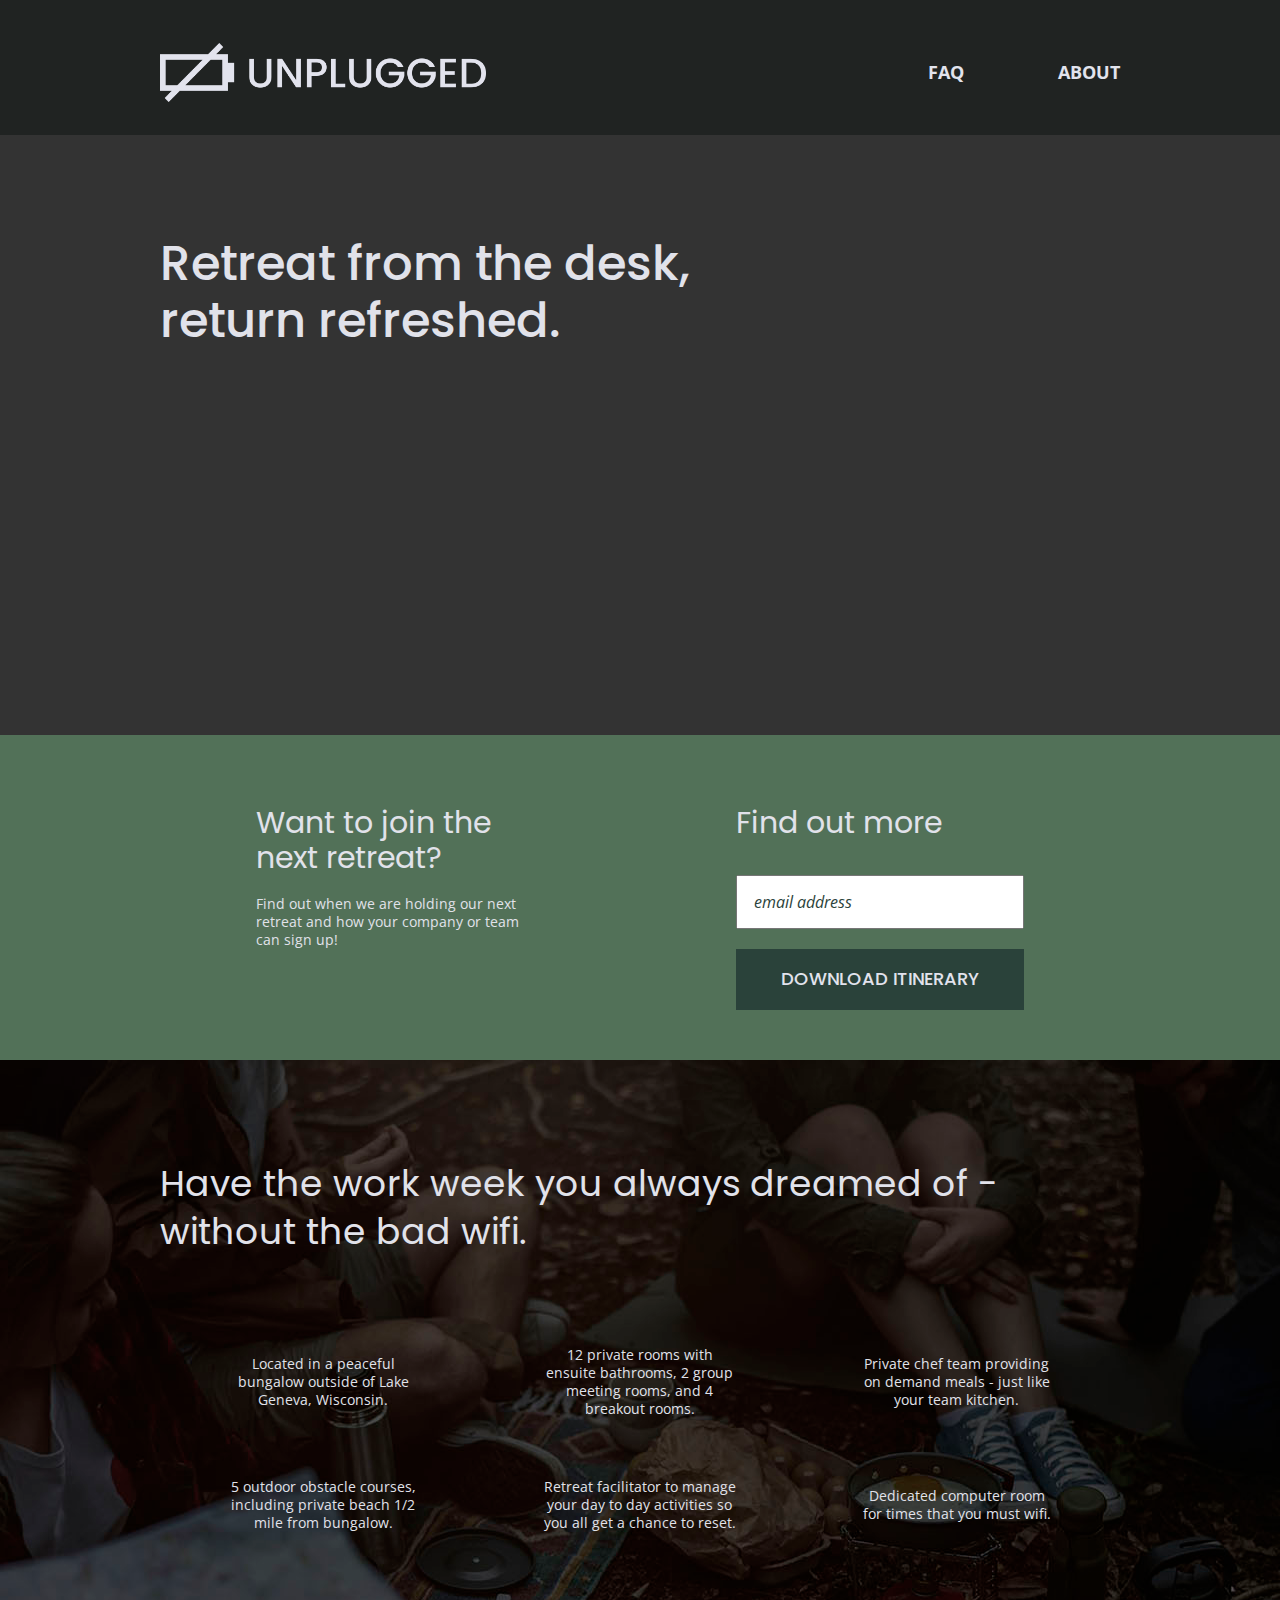
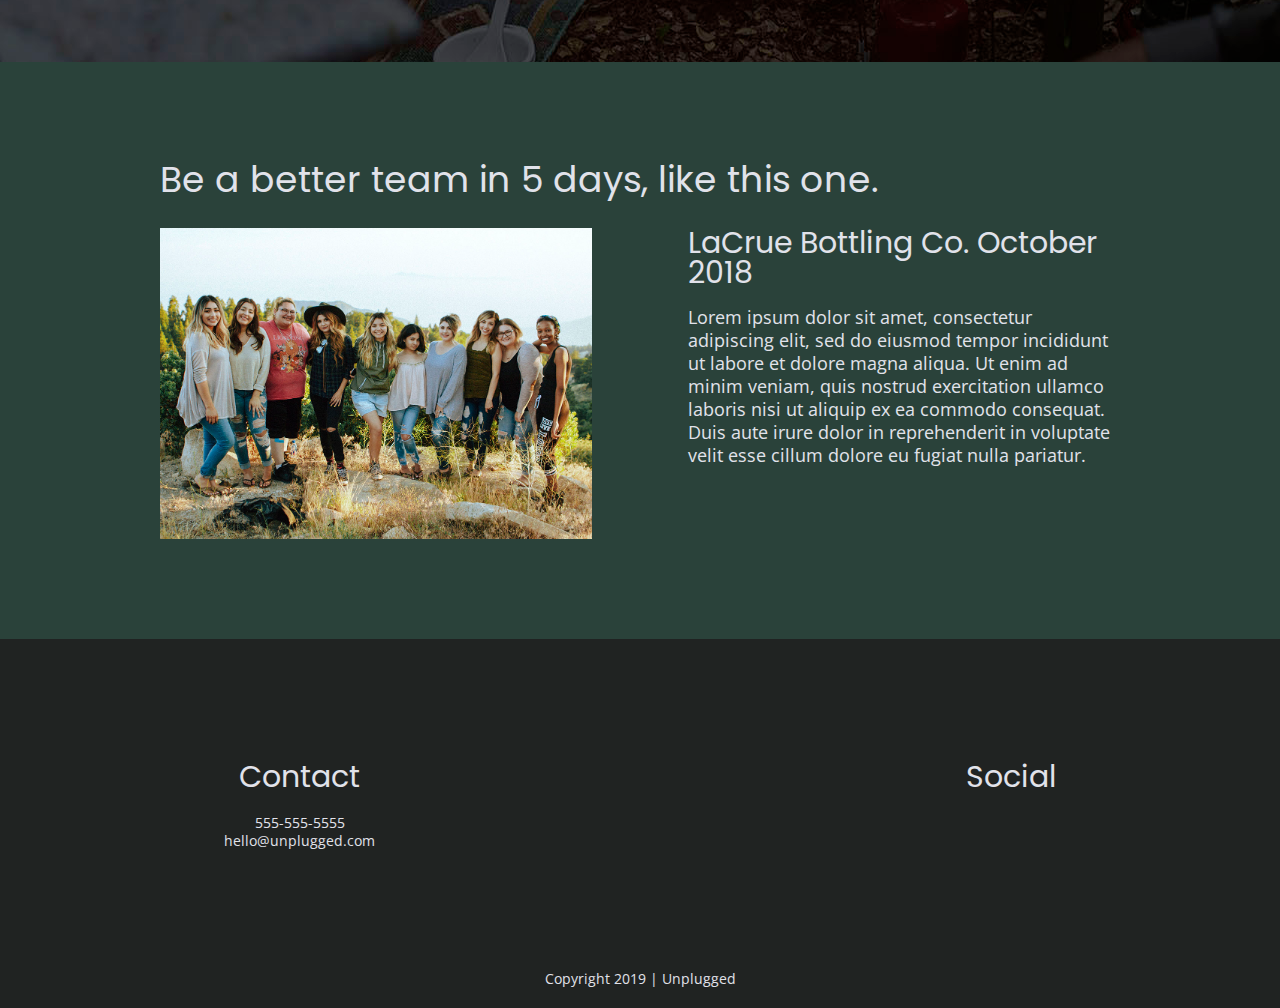
==== commit fac49cef: "added homepage responsive images" ====
--- a/index.html
+++ b/index.html
@@ -119,7 +119,10 @@
         <div class="contact">
           <h4>Contact</h4>
           <address>
-            
+            <p>
+              555-555-5555<br>
+              hello@unplugged.com
+            </p>
           </address>
         </div>
         <div class="social">
--- a/css/main.css
+++ b/css/main.css
@@ -106,6 +106,7 @@
 ol {
  list-style-type: none;
  text-transform: uppercase;
+ padding: 0;
 }
  
 a {
@@ -119,7 +120,7 @@
   font-size: 3.75em;
   line-height: 70px;
   font-weight: normal;
-  margin: 0 20px;
+  margin: 0;
 }
 
 h2 {
@@ -127,6 +128,7 @@
   font-size: 2em;
   font-weight: normal;
   line-height: 44px;
+  margin: 0;
 }
  
 h3, 
@@ -135,6 +137,7 @@
   font-size: 1.875em;
   font-weight: normal;
   line-height: 35px;
+  margin: 20px 0;
 }
  
 p {
@@ -144,7 +147,7 @@
 }
  
 img {
- width: 100%
+ width: 100%;
 }
  
 figure {
@@ -162,10 +165,18 @@
 
 /* ----------------- General Styles About Page ------------------ */
 
+.mission {
+  background: #527158;
+}
+
 .mission h1 {
   font-size: 3em;
 }
 
+.contact-section {
+  background: #2a423a;
+}
+
 .contact h1 {
   font-size: 3em;
 }
@@ -184,6 +195,9 @@
   font-size: 1.125em;
 }
 
+.faq {
+  background: #527158;
+}
 
 
 /* -------------- Base Header and Footer Styles --------------- */
@@ -215,14 +229,14 @@
   justify-content: center;
   align-items: center;
   flex-flow: row wrap;
-  margin: 0;
+  margin: 10px 0 0 0;
 }
 
 .header-divider {
   background: #3a3a3a;
   width: 100%;
   height: 1px;
-  margin: 10px 0 20px 0;
+  margin: 10px 0 0px 0;
 }
 
 header nav {
@@ -281,7 +295,6 @@
 
 
 /* --------------- Mobile styles - Homepage --------------- */
-}
 
 .hero-area {
   background: url('../img/hero-image.jpg');
@@ -320,6 +333,7 @@
   color: #2a423a;
   font-style: italic;
   padding: 1em;
+  margin-top: 15px;
 }
  
 input[type=button] {
@@ -374,13 +388,14 @@
 }
 
 .reviews h2 {
-  margin: 40px;
+  margin-bottom: 30px;
   line-height: 1;
 }
 
 .reviews h3 {
-  width: 55%;
   margin: 20px 0;
+  font-size: 1.125em;
+  line-height: 1em;
 }
 
 /* --------------- Mobile styles - About page --------------- */
@@ -524,9 +539,15 @@
 @media only screen and (min-width: 768px) {
 
 /* General styles */
+
 .content-wrapper {
   max-width: 640px;
   margin: 100px 0;
+}
+
+h2 {
+  font-size: 2.25em;
+  line-height: 1.333;
 }
 
 /* Header */
@@ -540,6 +561,14 @@
   width: 100%;
 }
 
+header figure {
+  width: 34%;
+  display: flex;
+  justify-content: center;
+  align-items: center;
+  flex-flow: row wrap;
+}
+
 header nav {
   width: 20%;
 }
@@ -553,6 +582,21 @@
 }
 
 /* Hero Area */
+
+.hero-area {
+  display: flex;
+  justify-content: center;
+  flex-flow: row wrap;
+  min-height: 600px;
+}
+
+.hero-area h1 {
+  width: 85%;
+  font-size: 3em;
+  font-family: 'Poppins', Helvetica, Arial, sans-serif; 
+  font-weight: 500;
+  margin-left: 0;
+}
 
 /* Aside */
 aside .content-wrapper {
@@ -577,6 +621,10 @@
   flex-basis: 50%;
 }
 
+.features .features-item-description {
+  width: 62%;
+}
+
 /* Reviews */
 .reviews article {
   display: flex;
@@ -585,6 +633,14 @@
 
 .reviews article div {
   width: 49%;
+}
+
+.reviews h2 {
+  width: 85%;
+}
+
+.reviews h3 {
+  margin: 0;
 }
 
 /* Footer */
@@ -596,11 +652,13 @@
 .footer-content {
   display: flex;
   justify-content: space-between;
-  align-items: center;
+  align-items: flex-start;
+  flex-direction: row;
 }
 
 footer .contact {
   margin-bottom: 0;
+  flex-flow: column;
 }
 
 footer .copyright {
@@ -677,8 +735,16 @@
 
 /* Reviews */
 .reviews article div {
-    width: 42%;
-  }
+    width: 45%;
+}
+
+.reviews h3 {
+  font-size: 1.875em;
+}
+
+.reviews p {
+  font-size: 1.125em;
+}
 
 /* ---------- About Page Desktop ----------- */
 
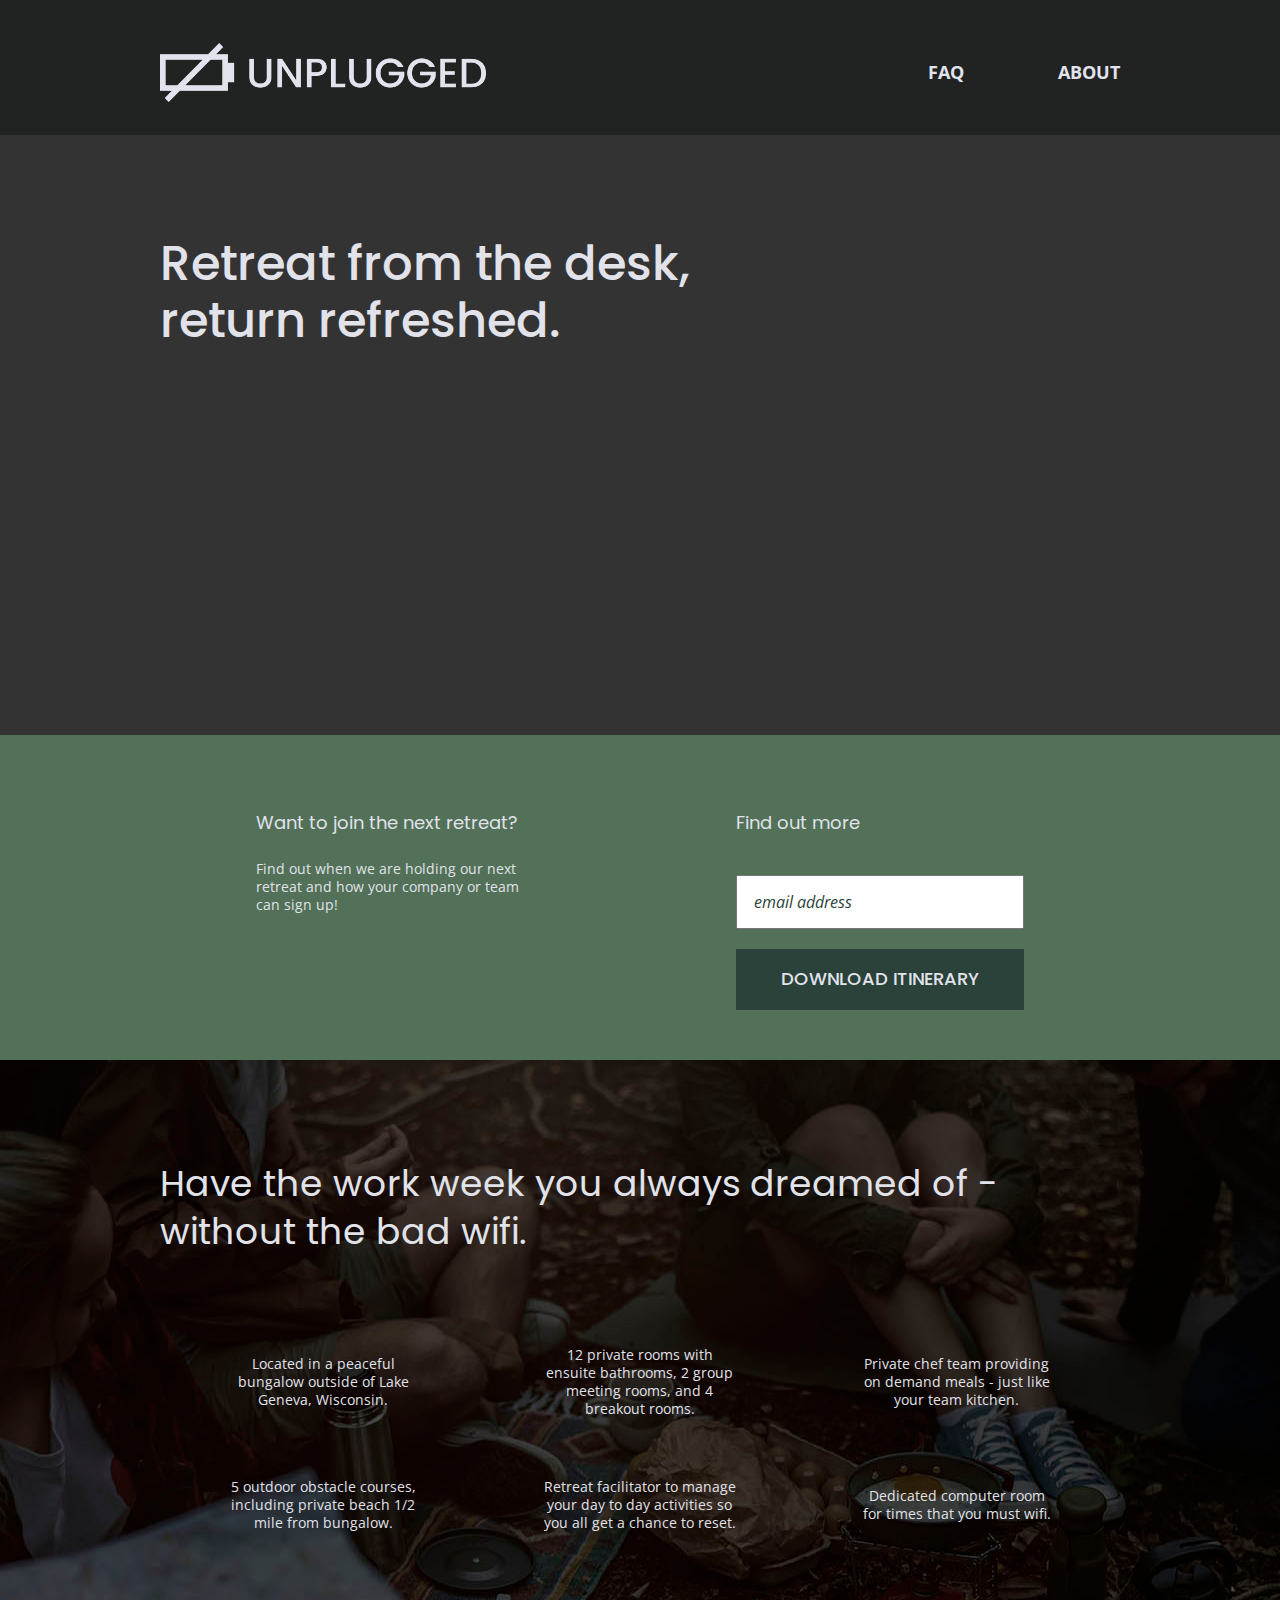
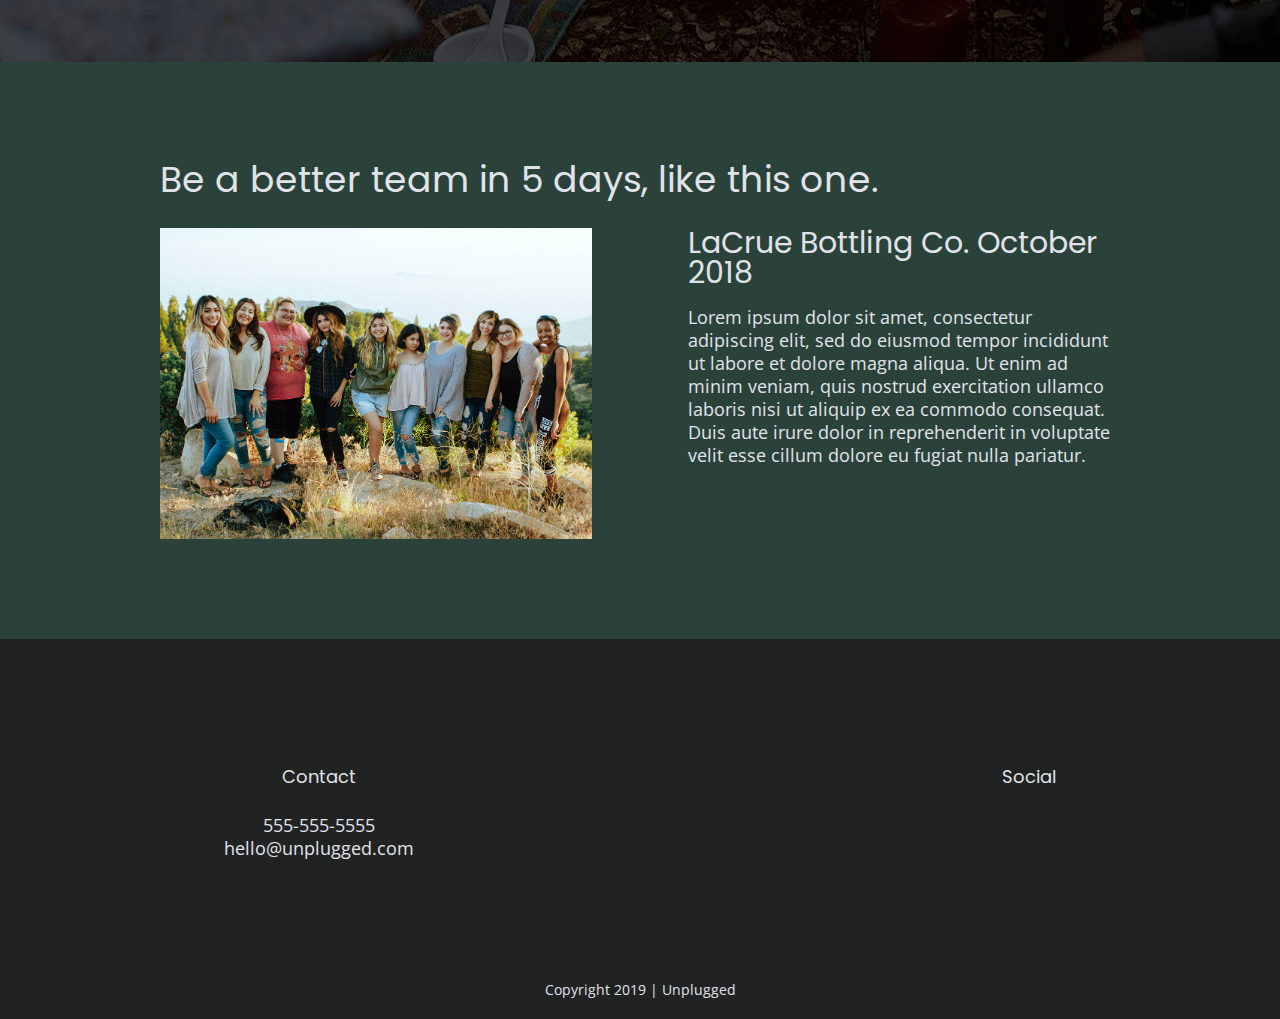
==== commit 6b16b35e: "added homepage icons" ====
--- a/index.html
+++ b/index.html
@@ -20,6 +20,9 @@
   <link rel="stylesheet" href="css/main.css">
 
   <meta name="theme-color" content="#fafafa">
+
+  <!-- Font Awesome Icons -->
+  <link rel="stylesheet" href="https://use.fontawesome.com/releases/v5.5.0/css/all.css" integrity="sha384-B4dIYHKNBt8Bc12p+WXckhzcICo0wtJAoU8YZTY5qE0Id1GSseTk6S+L3BlXeVIU" crossorigin="anonymous">
 
   <!-- Google Fonts -->
   <link href="https://fonts.googleapis.com/css?family=Open+Sans:400,700|Poppins:500,700" rel="stylesheet">
@@ -69,27 +72,39 @@
         <h2>Have the work week you always dreamed of - without the bad wifi.</h2>
         <div class="features-items">
           <article>
-            <p class="fontawesome-icon"></p>
+            <p class="fontawesome-icon">
+              <i class="fas fa-campground"></i>
+            </p>
             <p class="features-item-description">Located in a peaceful bungalow outside of Lake Geneva, Wisconsin.</p>
           </article>
           <article>
-            <p class="fontawesome-icon"></p>
+            <p class="fontawesome-icon">
+              <i class="fas fa-bed"></i>
+            </p>
             <p class="features-item-description">12 private rooms with ensuite bathrooms, 2 group meeting rooms, and 4 breakout rooms.</p>
           </article>
           <article>
-            <p class="fontawesome-icon"></p>
+            <p class="fontawesome-icon">
+              <i class="fas fa-utensils"></i>
+            </p>
             <p class="features-item-description">Private chef team providing on demand meals - just like your team kitchen.</p>
           </article>
           <article>
-            <p class="fontawesome-icon"></p>
+            <p class="fontawesome-icon">
+              <i class="fas fa-shoe-prints"></i>
+            </p>
             <p class="features-item-description">5 outdoor obstacle courses, including private beach 1/2 mile from bungalow.</p>
           </article>
           <article>
-            <p class="fontawesome-icon"></p>
+            <p class="fontawesome-icon">
+              <i class="fas fa-smile"></i>
+            </p>
             <p class="features-item-description">Retreat facilitator to manage your day to day activities so you all get a chance to reset.</p>
           </article>
           <article>
-            <p class="fontawesome-icon"></p>
+            <p class="fontawesome-icon">
+              <i class="fas fa-wifi"></i>
+            </p>
             <p class="features-item-description">Dedicated computer room for times that you must wifi.</p>
           </article>
         </div>
--- a/css/main.css
+++ b/css/main.css
@@ -134,7 +134,7 @@
 h3, 
 h4 {
   font-family: 'Poppins', sans-serif;
-  font-size: 1.875em;
+  font-size: 1.125em;
   font-weight: normal;
   line-height: 35px;
   margin: 20px 0;
@@ -173,8 +173,28 @@
   font-size: 3em;
 }
 
+.map figure {
+  width: 100%;
+  height: 0;
+  padding-bottom: 125%;
+  overflow: hidden;
+  position: relative;
+}
+
+.map iframe {
+  width: 100%;
+  height: 100%;
+  position: absolute;
+  top: 0;
+  left: 0;
+}
+
 .contact-section {
   background: #2a423a;
+  display: flex;
+  justify-content: center;
+  align-items: center;
+  flex-flow: row wrap;
 }
 
 .contact h1 {
@@ -374,6 +394,11 @@
   margin: 30px 0;
 }
 
+.features i {
+  font-size: 3.75em;
+  margin-bottom: 40px;
+}
+
 .features p {
   margin: 0;
   text-align: center;
@@ -446,6 +471,10 @@
 
 .faq-content {
   margin-bottom: 50px; 
+}
+
+.faq h4 {
+  line-height: 24px;
 }
 
 /* ==========================================================================
@@ -672,7 +701,9 @@
   justify-content: space-between;
   align-items: center;
   padding-top: 20px;
-}
+  flex-flow: row wrap;
+}
+
 
 .mission-content p {
   width: 45%;
@@ -682,10 +713,16 @@
   width: 80%;
 }
 
-.contact-content {
+.contact-section h4 {
+  font-size: 1.5em;
+}
+
+
+.contact-section address {
   display: flex;
   justify-content: space-between;
   align-items: flex-start;
+  flex-flow: row wrap;
 }
 
 /* FAQ Page */
@@ -750,7 +787,24 @@
 
 .mission h2,
 .contact-section .content-wrapper h2 {
-  width: 95%
+  width: 95%;
+  font-size: 3em;
+}
+
+.mission-content p {
+  font-size: 1.125em;
+}
+
+.contact-section h4 {
+  font-size: 1.875em;
+}
+
+.contact-section p {
+  font-size: 1.125em;
+}
+
+address p {
+  font-size: 1.125em;
 }
 
 /* ---------- FAQ Page Desktop ---------- */
@@ -759,6 +813,8 @@
   width: 100%;
 }
 
+.faq .content-wrapper {
+  align-items: flex-start;
 }
 
 /* ==========================================================================
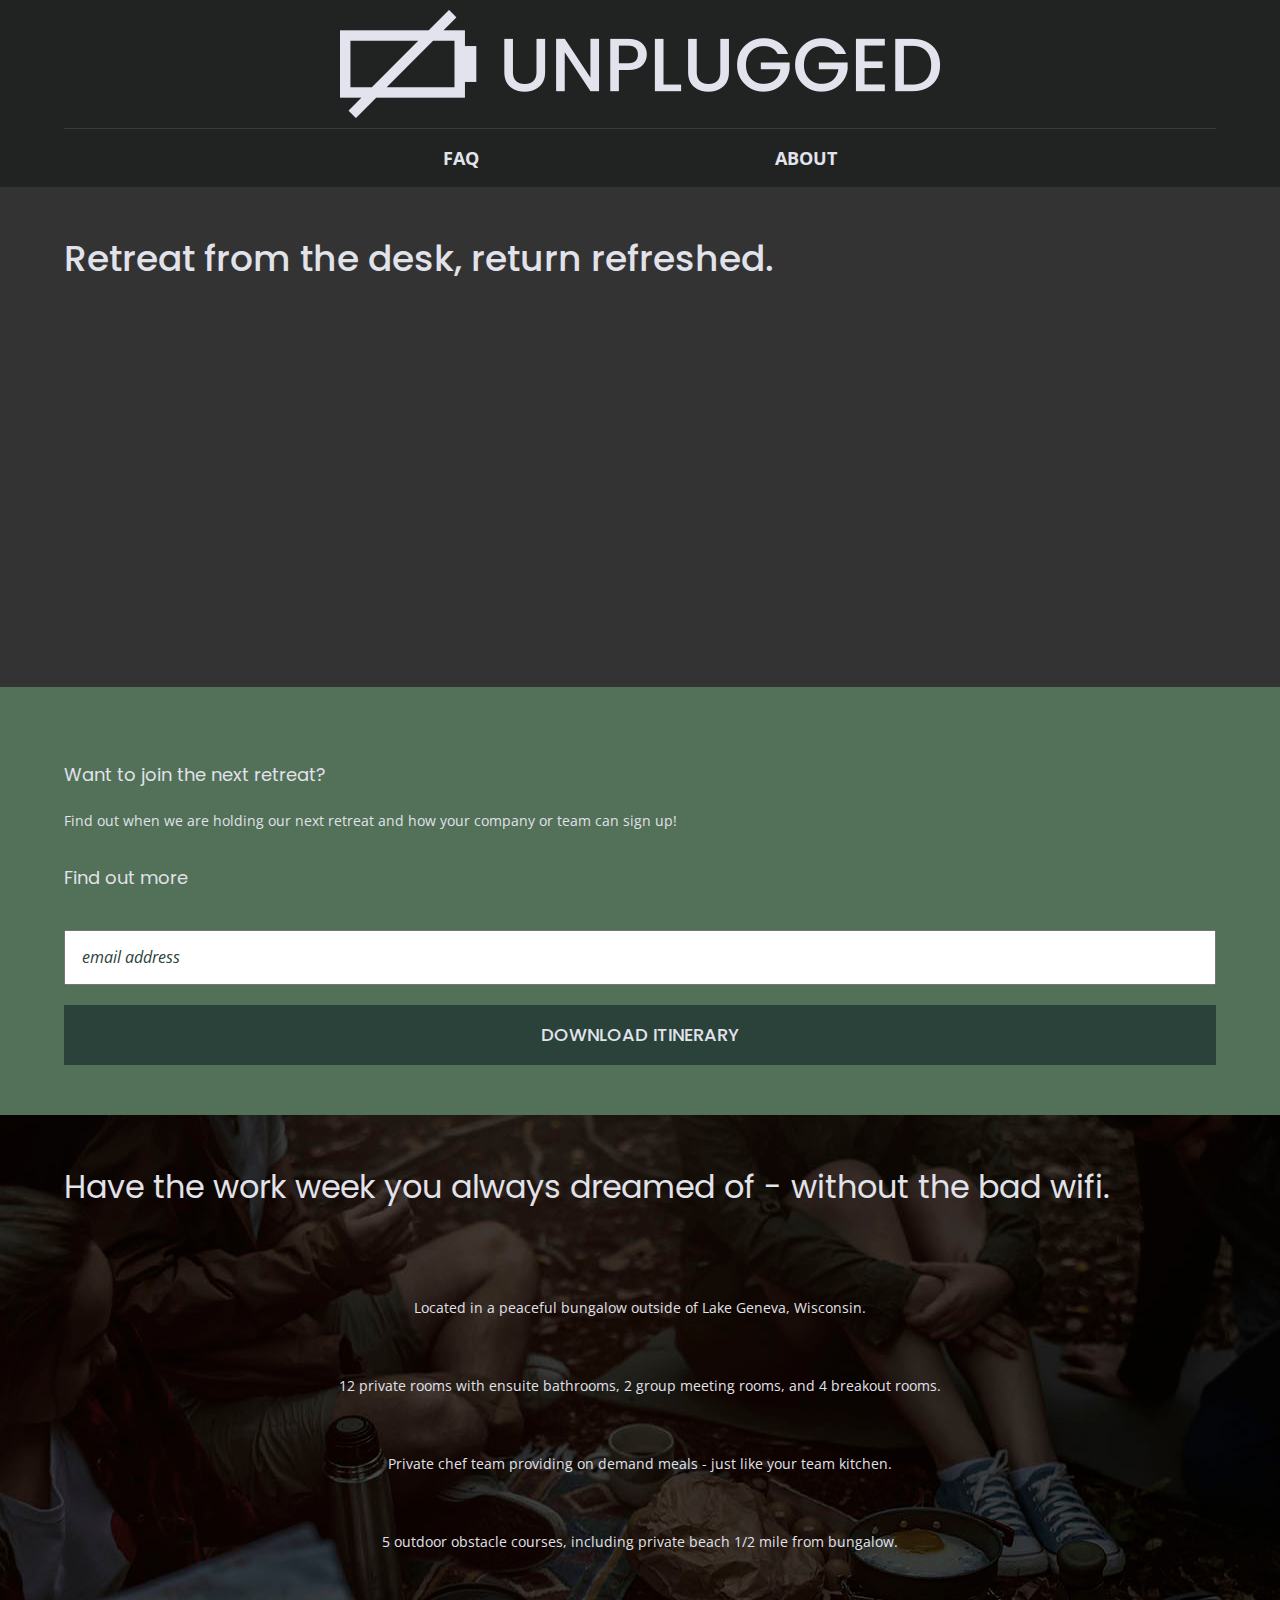
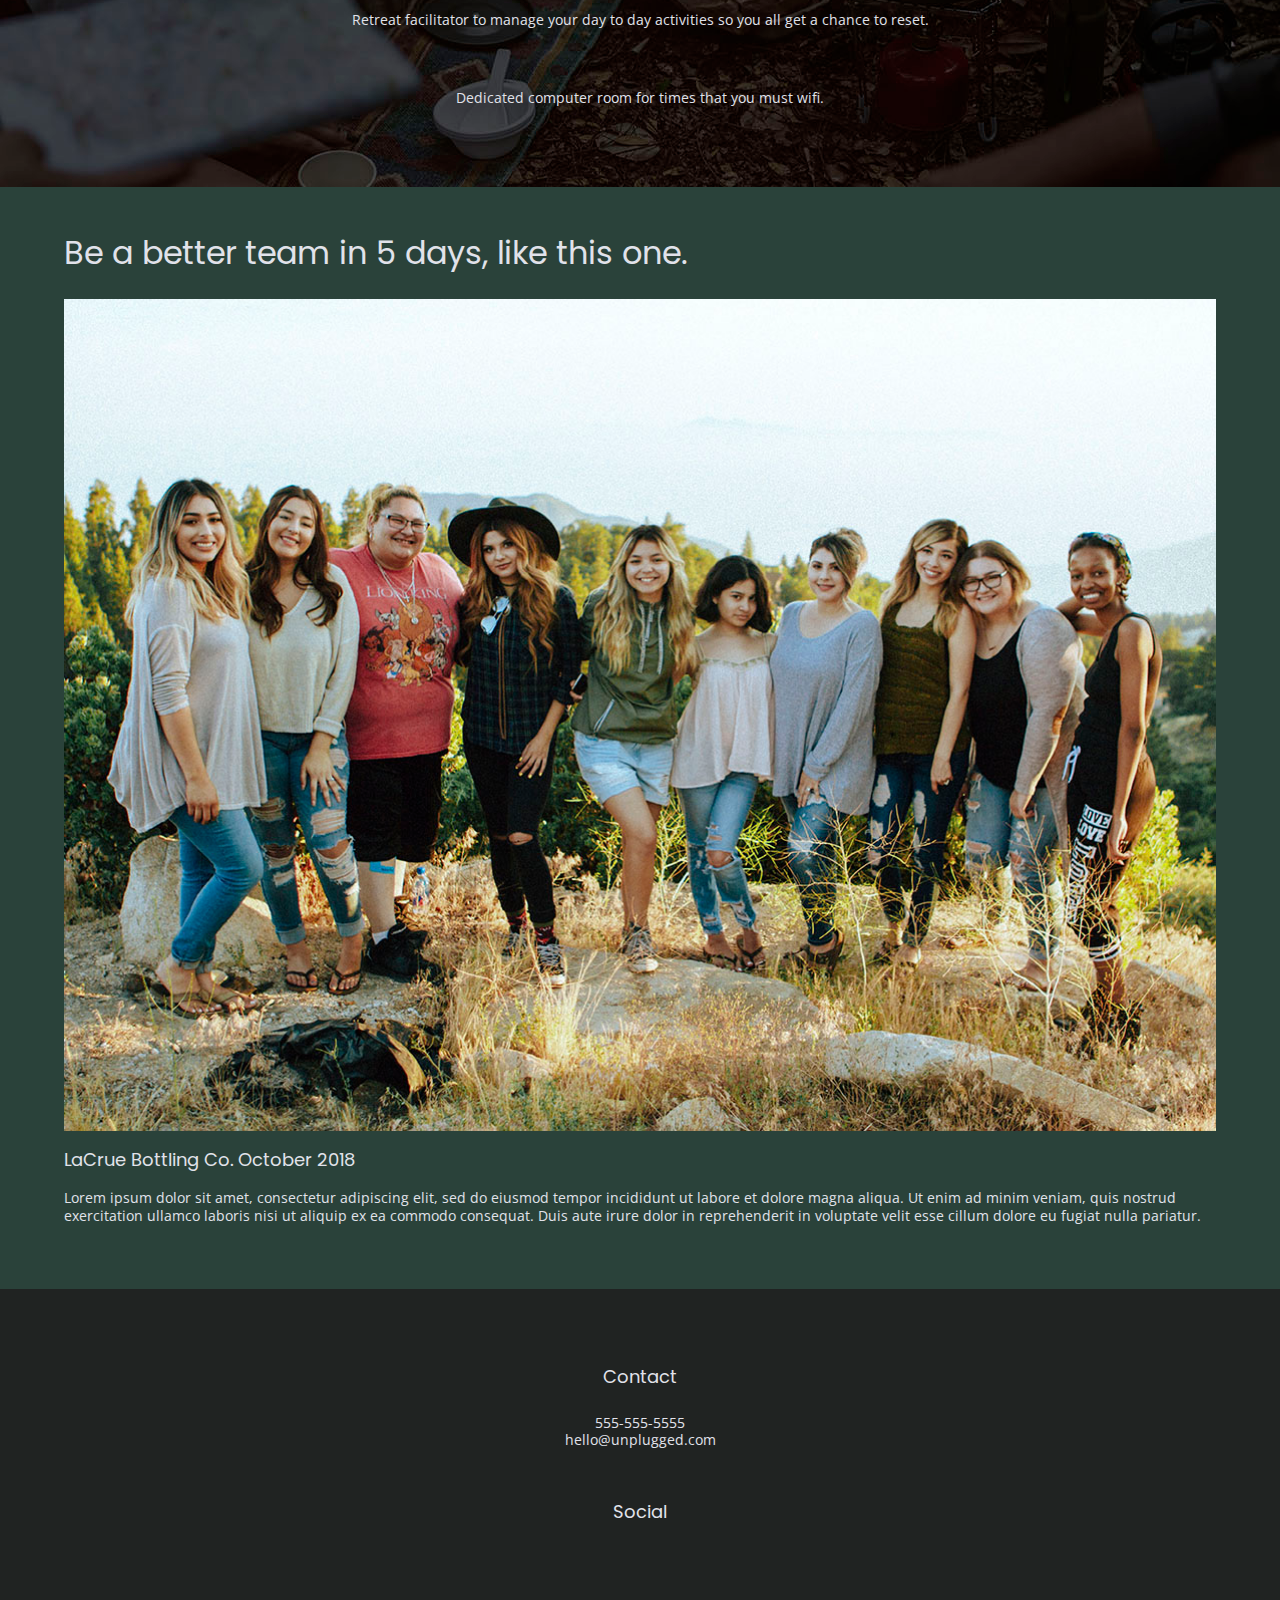
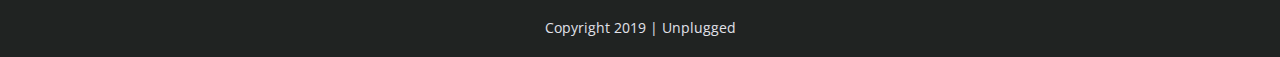
==== commit a2bf719d: "added responsive iframe map" ====
--- a/index.html
+++ b/index.html
@@ -143,9 +143,9 @@
         <div class="social">
           <h4>Social</h4>
             <div class="social-icons">
-              <p><a href="https://www.facebook.com/yoursite" target="_blank"></a></p>
-              <p><a href="https://www.twitter.com/yoursite" target="_blank"></a></p>
-              <p><a href="https://www.instagram.com/yoursite" target="_blank"></a></p>
+              <p><a href="https://www.facebook.com/yoursite"><i class="fab fa-facebook"></i><target="_blank"></a></p>
+              <p><a href="https://www.twitter.com/yoursite"><i class="fab fa-twitter"></i><target="_blank"></a></p>
+              <p><a href="https://www.instagram.com/yoursite"><i class="fab fa-instagram"></i><target="_blank"></a></p>
             </div>
         </div>
       </div>
--- a/css/main.css
+++ b/css/main.css
@@ -176,7 +176,7 @@
 .map figure {
   width: 100%;
   height: 0;
-  padding-bottom: 125%;
+  padding-bottom: 75%;
   overflow: hidden;
   position: relative;
 }
@@ -287,7 +287,7 @@
 }
 
 footer .contact {
-  margin-bottom: 50px;
+  margin-bottom: 45px;
 }
 
 footer .social-icons {
@@ -422,6 +422,9 @@
   font-size: 1.125em;
   line-height: 1em;
 }
+
+.social i {
+  font-size: 3em;
 
 /* --------------- Mobile styles - About page --------------- */
 
@@ -817,6 +820,7 @@
   align-items: flex-start;
 }
 
+}
 /* ==========================================================================
    Print styles.
    Inlined to avoid the additional HTTP request:
